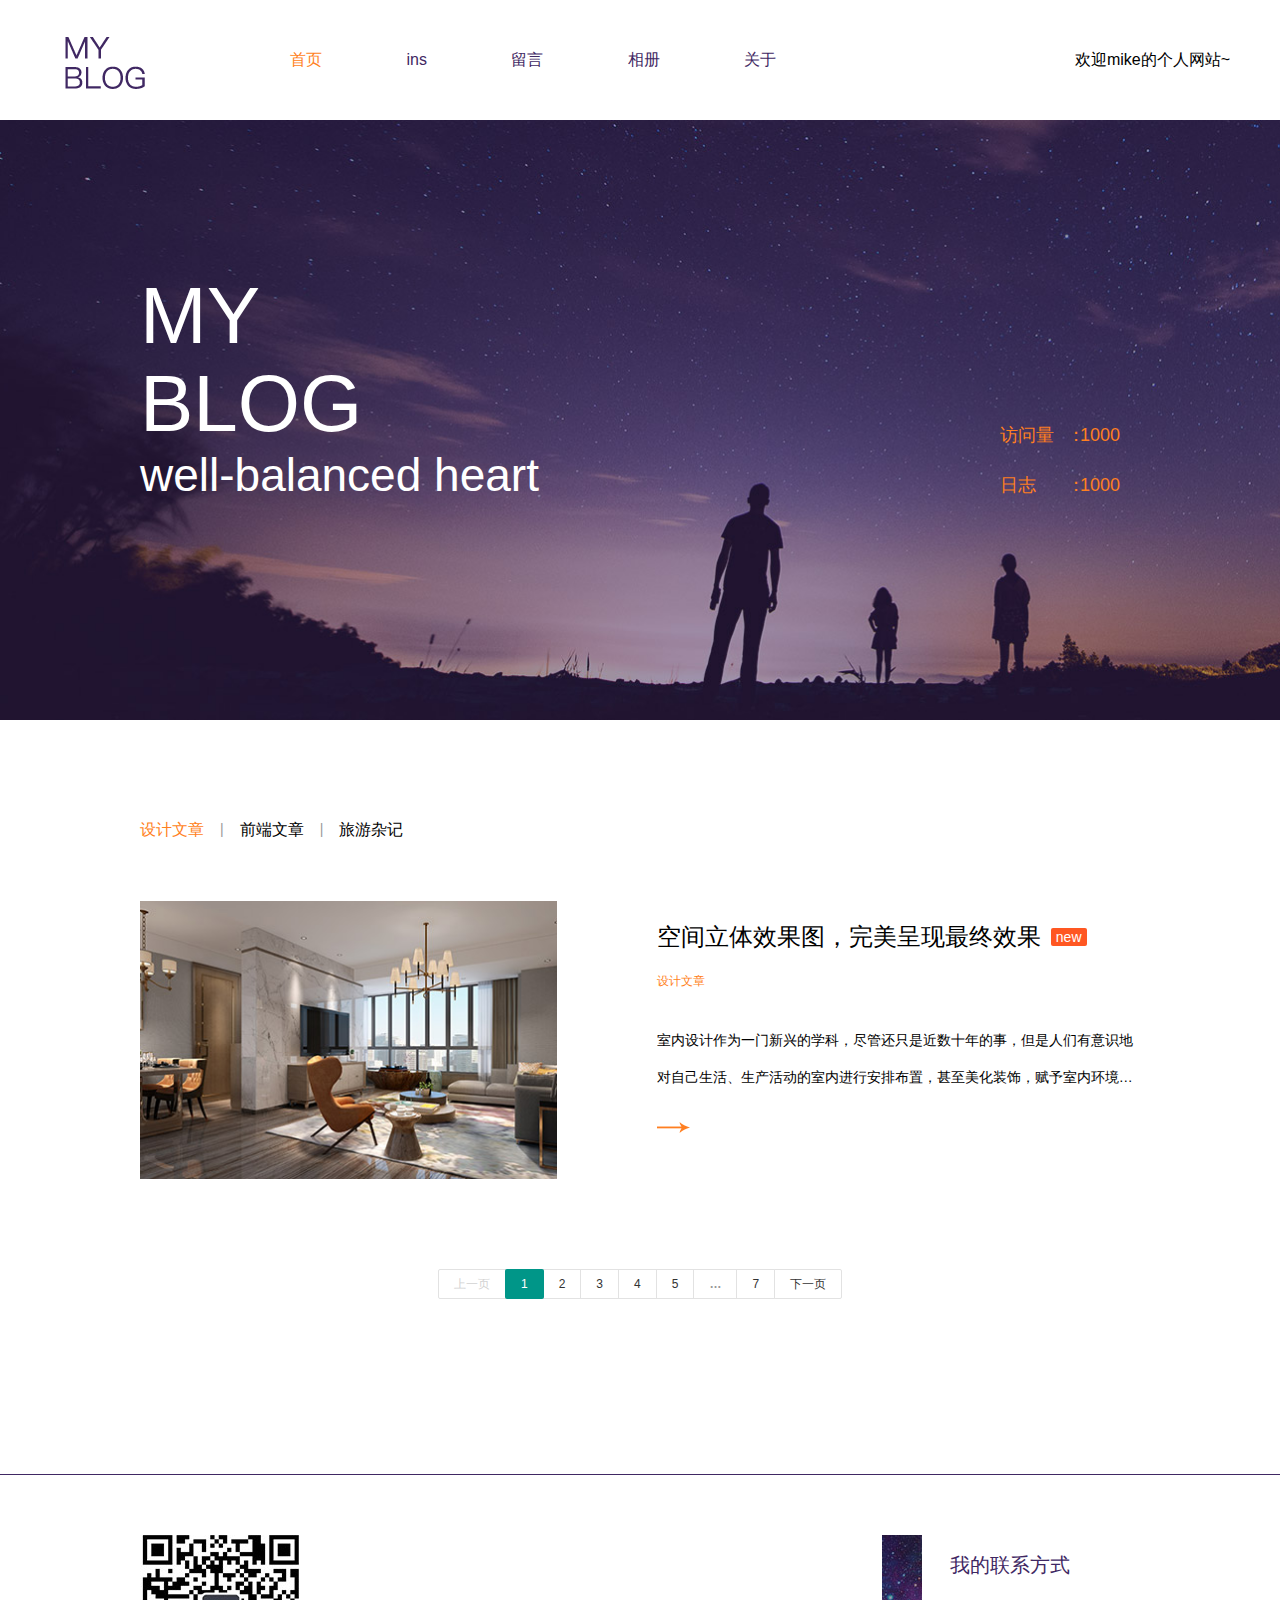
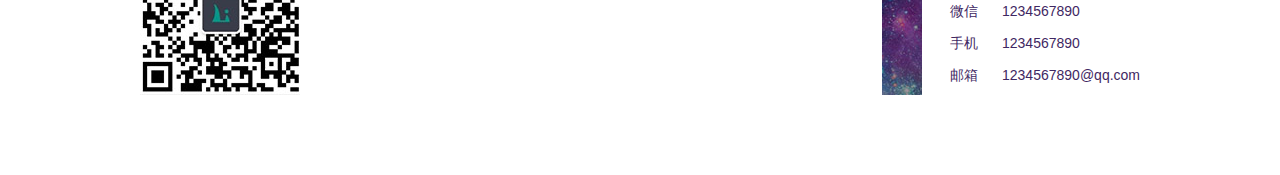
==== src/main/resources/static/html/index.html @ d122bc7d "添加了layui的相关内容" ====
<!DOCTYPE html>
<html lang="en">
<head>
  <meta charset="UTF-8">
  <meta name="viewport" content="width=device-width, initial-scale=1.0, minimum-scale=1.0, maximum-scale=1.0, user-scalable=0">
  <meta http-equiv="Access-Control-Allow-Origin" content="*" />
  <meta name="referrer" content="no-referrer">
  <title>Document</title>
  <link rel="stylesheet" type="text/css" href="../res/layui/css/layui.css">
  <link rel="stylesheet" type="text/css" href="../res/css/main.css">
  <script src="https://cdn.staticfile.org/jquery/1.10.2/jquery.min.js"></script>
<!--加载meta IE兼容文件-->
<!--[if lt IE 9]>
<script src="https://oss.maxcdn.com/libs/html5shiv/3.7.0/html5shiv.js"></script>
<script src="https://oss.maxcdn.com/libs/respond.js/1.3.0/respond.min.js"></script>
<![endif]-->
</head>
<body>
  <div class="header">
    <div class="menu-btn">
      <div class="menu"></div>
    </div>
    <h1 class="logo">
      <a href="index.html">
        <span>mike</span>
        <img src="../res/img/logo.png">
      </a>
    </h1>
    <div class="nav">
      <a href="index.html" class="active">首页</a>
      <a href="whisper.html">ins</a>
      <a href="leacots.html">留言</a>
      <a href="album.html">相册</a>
      <a href="about.html">关于</a>
    </div>
    <ul class="layui-nav header-down-nav">
      <li class="layui-nav-item"><a href="index.html" class="active">首页</a></li>
      <li class="layui-nav-item"><a href="whisper.html">ins</a></li>
      <li class="layui-nav-item"><a href="leacots.html">留言</a></li>
      <li class="layui-nav-item"><a href="album.html">相册</a></li>
      <li class="layui-nav-item"><a href="about.html">关于</a></li>
    </ul>
    <p class="welcome-text">
      欢迎<span class="name">mike</span>的个人网站~
    </p>
  </div>

  <div class="banner">
    <div class="cont w1000">
      <div class="title">
        <h3>MY<br />BLOG</h3>
        <h4>well-balanced heart</h4>
      </div>
      <div class="amount">
        <p><span class="text">访问量</span><span class="access">1000</span></p>
        <p><span class="text">日志</span><span class="daily-record">1000</span></p>
      </div>
    </div>
  </div>

  <div class="content">
    <div class="cont w1000">
      <div class="title">
        <span class="layui-breadcrumb" lay-separator="|">
          <a href="javascript:;" class="active">设计文章</a>
          <a href="javascript:;">前端文章</a>
          <a href="javascript:;">旅游杂记</a>
        </span>
      </div>
      <div class="list-item" id="article-item">

        <div class="item">
          <div class="layui-fluid">
            <div class="layui-row">
              <div class="layui-col-xs12 layui-col-sm4 layui-col-md5">
                <div class="img"><img src="../res/img/sy_img1.jpg" alt=""></div>
              </div>
              <div class="layui-col-xs12 layui-col-sm8 layui-col-md7">
                <div class="item-cont">
                  <h3>空间立体效果图，完美呈现最终效果<button class="layui-btn layui-btn-danger new-icon">new</button></h3>
                  <h5>设计文章</h5>
                  <p>室内设计作为一门新兴的学科，尽管还只是近数十年的事，但是人们有意识地对自己生活、生产活动的室内进行安排布置，甚至美化装饰，赋予室内环境以所祈使的气氛，却早巳从人类文明伊始的时期就已存在</p>
                  <a href="details.html" class="go-icon"></a>
                </div>
            </div>
            </div>
           </div>
        </div>

      </div>

      <div id="demo" style="text-align: center;"></div>
    </div>
  </div>

  <div class="footer-wrap">
    <div class="footer w1000">
      <div class="qrcode">
        <img src="../res/img/erweima.jpg">
      </div>
      <div class="practice-mode">
        <img src="../res/img/down_img.jpg">
        <div class="text">
          <h4 class="title">我的联系方式</h4>
          <p>微信<span class="WeChat">1234567890</span></p>
          <p>手机<span class="iphone">1234567890</span></p>
          <p>邮箱<span class="email">1234567890@qq.com</span></p>
        </div>
      </div>
    </div>
  </div>
  <script type="text/javascript" src="../res/layui/layui.js"></script>
  <script type="text/javascript">
    layui.config({
      base: '../res/js/util/'
    }).use(['element','laypage','jquery','menu'],function(){
      element = layui.element,laypage = layui.laypage,$ = layui.$,menu = layui.menu;
      laypage.render({
        elem: 'demo'
        ,count: 70 //数据总数，从服务端得到
      });
      menu.init();
    })
  </script>
  <script>
    function showZhihu() {
      /*显示知乎热点，通过开放的第三方api*/
      /*date: "20190212",
news: [
{
title: "《飞驰人生》的生猛与纯粹，成了这个贺岁档的异类",
url: "http://news-at.zhihu.com/api/2/news/9707360",
image: "https://pic1.zhimg.com/v2-cbf6dba2ef00bad78cf5672214afbc7c.jpg",
share_url: "http://daily.zhihu.com/story/9707360",
thumbnail: "https://pic1.zhimg.com/v2-d5eb9bcebcc98d451360b9995e38dd20.jpg",
ga_prefix: "021220",
id: 9707360
},*/
      var url = "/articles";
      $.ajax({
        "url": url,
        "type": "get",
        "dataType": "json",
        /*"processData": false,*/
        "success": function(json) {
          console.log("json.date="+json.date);
            var data=json.news;
            $("#article-item").empty();
            var html="";
            for (var i = 0; i < data.length; i++) {
              var element = data[i];
              var title=element.title;
              var imageurl=element.image;
              var short=element.url;
              var share_url=element.share_url;

              var temp='<div class="item"><div class="layui-fluid"> <div class="layui-row"> <div class="layui-col-xs12 layui-col-sm4 layui-col-md5">'
                      +'<div ><img src='+ imageurl +'  height="200" width="200"></div></div>'
                      +'<div class="layui-col-xs12 layui-col-sm8 layui-col-md7">'
                      +'<div class="item-cont">'
                      +'<h3>'+title+'</h3>'
                      +short
              +'<a href='+share_url+' class="go-icon"></a>'
                      +'</div></div> </div> </div> </div>';
                      html=html+temp;
            }

            $("#article-item").append(html);

        },
        "error": function(xhr, textStatus, errorThrown) {
          // xhr：XMLHttpRequest类型的对象
          // - responseText：响应的文本
          // - readyState：状态，值为0~4
          // - status：响应码
          console.log("状态码：" + xhr.readyState);
          console.log("响应码：" + xhr.status);
          console.log("响应文本：" + xhr.responseText);
          console.log("textStatus=" + textStatus);
          console.log("errorThrown=" + errorThrown);
        }
      });
    }
    showZhihu();
  </script>

</body>
</html>
---- src/main/resources/static/res/layui/css/layui.css ----
/** layui-v2.4.5 MIT License By https://www.layui.com */
 .layui-inline,img{display:inline-block;vertical-align:middle}h1,h2,h3,h4,h5,h6{font-weight:400}.layui-edge,.layui-header,.layui-inline,.layui-main{position:relative}.layui-elip,.layui-form-checkbox span,.layui-form-pane .layui-form-label{text-overflow:ellipsis;white-space:nowrap}.layui-btn,.layui-edge,.layui-inline,img{vertical-align:middle}.layui-btn,.layui-disabled,.layui-icon,.layui-unselect{-webkit-user-select:none;-ms-user-select:none;-moz-user-select:none}blockquote,body,button,dd,div,dl,dt,form,h1,h2,h3,h4,h5,h6,input,li,ol,p,pre,td,textarea,th,ul{margin:0;padding:0;-webkit-tap-highlight-color:rgba(0,0,0,0)}a:active,a:hover{outline:0}img{border:none}li{list-style:none}table{border-collapse:collapse;border-spacing:0}h4,h5,h6{font-size:100%}button,input,optgroup,option,select,textarea{font-family:inherit;font-size:inherit;font-style:inherit;font-weight:inherit;outline:0}pre{white-space:pre-wrap;white-space:-moz-pre-wrap;white-space:-pre-wrap;white-space:-o-pre-wrap;word-wrap:break-word}body{line-height:24px;font:14px Helvetica Neue,Helvetica,PingFang SC,Tahoma,Arial,sans-serif}hr{height:1px;margin:10px 0;border:0;clear:both}a{color:#333;text-decoration:none}a:hover{color:#777}a cite{font-style:normal;*cursor:pointer}.layui-border-box,.layui-border-box *{box-sizing:border-box}.layui-box,.layui-box *{box-sizing:content-box}.layui-clear{clear:both;*zoom:1}.layui-clear:after{content:'\20';clear:both;*zoom:1;display:block;height:0}.layui-inline{*display:inline;*zoom:1}.layui-edge{display:inline-block;width:0;height:0;border-width:6px;border-style:dashed;border-color:transparent;overflow:hidden}.layui-edge-top{top:-4px;border-bottom-color:#999;border-bottom-style:solid}.layui-edge-right{border-left-color:#999;border-left-style:solid}.layui-edge-bottom{top:2px;border-top-color:#999;border-top-style:solid}.layui-edge-left{border-right-color:#999;border-right-style:solid}.layui-elip{overflow:hidden}.layui-disabled,.layui-disabled:hover{color:#d2d2d2!important;cursor:not-allowed!important}.layui-circle{border-radius:100%}.layui-show{display:block!important}.layui-hide{display:none!important}@font-face{font-family:layui-icon;src:url(../font/iconfont.eot?v=240);src:url(../font/iconfont.eot?v=240#iefix) format('embedded-opentype'),url(../font/iconfont.svg?v=240#iconfont) format('svg'),url(../font/iconfont.woff?v=240) format('woff'),url(../font/iconfont.ttf?v=240) format('truetype')}.layui-icon{font-family:layui-icon!important;font-size:16px;font-style:normal;-webkit-font-smoothing:antialiased;-moz-osx-font-smoothing:grayscale}.layui-icon-reply-fill:before{content:"\e611"}.layui-icon-set-fill:before{content:"\e614"}.layui-icon-menu-fill:before{content:"\e60f"}.layui-icon-search:before{content:"\e615"}.layui-icon-share:before{content:"\e641"}.layui-icon-set-sm:before{content:"\e620"}.layui-icon-engine:before{content:"\e628"}.layui-icon-close:before{content:"\1006"}.layui-icon-close-fill:before{content:"\1007"}.layui-icon-chart-screen:before{content:"\e629"}.layui-icon-star:before{content:"\e600"}.layui-icon-circle-dot:before{content:"\e617"}.layui-icon-chat:before{content:"\e606"}.layui-icon-release:before{content:"\e609"}.layui-icon-list:before{content:"\e60a"}.layui-icon-chart:before{content:"\e62c"}.layui-icon-ok-circle:before{content:"\1005"}.layui-icon-layim-theme:before{content:"\e61b"}.layui-icon-table:before{content:"\e62d"}.layui-icon-right:before{content:"\e602"}.layui-icon-left:before{content:"\e603"}.layui-icon-cart-simple:before{content:"\e698"}.layui-icon-face-cry:before{content:"\e69c"}.layui-icon-face-smile:before{content:"\e6af"}.layui-icon-survey:before{content:"\e6b2"}.layui-icon-tree:before{content:"\e62e"}.layui-icon-upload-circle:before{content:"\e62f"}.layui-icon-add-circle:before{content:"\e61f"}.layui-icon-download-circle:before{content:"\e601"}.layui-icon-templeate-1:before{content:"\e630"}.layui-icon-util:before{content:"\e631"}.layui-icon-face-surprised:before{content:"\e664"}.layui-icon-edit:before{content:"\e642"}.layui-icon-speaker:before{content:"\e645"}.layui-icon-down:before{content:"\e61a"}.layui-icon-file:before{content:"\e621"}.layui-icon-layouts:before{content:"\e632"}.layui-icon-rate-half:before{content:"\e6c9"}.layui-icon-add-circle-fine:before{content:"\e608"}.layui-icon-prev-circle:before{content:"\e633"}.layui-icon-read:before{content:"\e705"}.layui-icon-404:before{content:"\e61c"}.layui-icon-carousel:before{content:"\e634"}.layui-icon-help:before{content:"\e607"}.layui-icon-code-circle:before{content:"\e635"}.layui-icon-water:before{content:"\e636"}.layui-icon-username:before{content:"\e66f"}.layui-icon-find-fill:before{content:"\e670"}.layui-icon-about:before{content:"\e60b"}.layui-icon-location:before{content:"\e715"}.layui-icon-up:before{content:"\e619"}.layui-icon-pause:before{content:"\e651"}.layui-icon-date:before{content:"\e637"}.layui-icon-layim-uploadfile:before{content:"\e61d"}.layui-icon-delete:before{content:"\e640"}.layui-icon-play:before{content:"\e652"}.layui-icon-top:before{content:"\e604"}.layui-icon-friends:before{content:"\e612"}.layui-icon-refresh-3:before{content:"\e9aa"}.layui-icon-ok:before{content:"\e605"}.layui-icon-layer:before{content:"\e638"}.layui-icon-face-smile-fine:before{content:"\e60c"}.layui-icon-dollar:before{content:"\e659"}.layui-icon-group:before{content:"\e613"}.layui-icon-layim-download:before{content:"\e61e"}.layui-icon-picture-fine:before{content:"\e60d"}.layui-icon-link:before{content:"\e64c"}.layui-icon-diamond:before{content:"\e735"}.layui-icon-log:before{content:"\e60e"}.layui-icon-rate-solid:before{content:"\e67a"}.layui-icon-fonts-del:before{content:"\e64f"}.layui-icon-unlink:before{content:"\e64d"}.layui-icon-fonts-clear:before{content:"\e639"}.layui-icon-triangle-r:before{content:"\e623"}.layui-icon-circle:before{content:"\e63f"}.layui-icon-radio:before{content:"\e643"}.layui-icon-align-center:before{content:"\e647"}.layui-icon-align-right:before{content:"\e648"}.layui-icon-align-left:before{content:"\e649"}.layui-icon-loading-1:before{content:"\e63e"}.layui-icon-return:before{content:"\e65c"}.layui-icon-fonts-strong:before{content:"\e62b"}.layui-icon-upload:before{content:"\e67c"}.layui-icon-dialogue:before{content:"\e63a"}.layui-icon-video:before{content:"\e6ed"}.layui-icon-headset:before{content:"\e6fc"}.layui-icon-cellphone-fine:before{content:"\e63b"}.layui-icon-add-1:before{content:"\e654"}.layui-icon-face-smile-b:before{content:"\e650"}.layui-icon-fonts-html:before{content:"\e64b"}.layui-icon-form:before{content:"\e63c"}.layui-icon-cart:before{content:"\e657"}.layui-icon-camera-fill:before{content:"\e65d"}.layui-icon-tabs:before{content:"\e62a"}.layui-icon-fonts-code:before{content:"\e64e"}.layui-icon-fire:before{content:"\e756"}.layui-icon-set:before{content:"\e716"}.layui-icon-fonts-u:before{content:"\e646"}.layui-icon-triangle-d:before{content:"\e625"}.layui-icon-tips:before{content:"\e702"}.layui-icon-picture:before{content:"\e64a"}.layui-icon-more-vertical:before{content:"\e671"}.layui-icon-flag:before{content:"\e66c"}.layui-icon-loading:before{content:"\e63d"}.layui-icon-fonts-i:before{content:"\e644"}.layui-icon-refresh-1:before{content:"\e666"}.layui-icon-rmb:before{content:"\e65e"}.layui-icon-home:before{content:"\e68e"}.layui-icon-user:before{content:"\e770"}.layui-icon-notice:before{content:"\e667"}.layui-icon-login-weibo:before{content:"\e675"}.layui-icon-voice:before{content:"\e688"}.layui-icon-upload-drag:before{content:"\e681"}.layui-icon-login-qq:before{content:"\e676"}.layui-icon-snowflake:before{content:"\e6b1"}.layui-icon-file-b:before{content:"\e655"}.layui-icon-template:before{content:"\e663"}.layui-icon-auz:before{content:"\e672"}.layui-icon-console:before{content:"\e665"}.layui-icon-app:before{content:"\e653"}.layui-icon-prev:before{content:"\e65a"}.layui-icon-website:before{content:"\e7ae"}.layui-icon-next:before{content:"\e65b"}.layui-icon-component:before{content:"\e857"}.layui-icon-more:before{content:"\e65f"}.layui-icon-login-wechat:before{content:"\e677"}.layui-icon-shrink-right:before{content:"\e668"}.layui-icon-spread-left:before{content:"\e66b"}.layui-icon-camera:before{content:"\e660"}.layui-icon-note:before{content:"\e66e"}.layui-icon-refresh:before{content:"\e669"}.layui-icon-female:before{content:"\e661"}.layui-icon-male:before{content:"\e662"}.layui-icon-password:before{content:"\e673"}.layui-icon-senior:before{content:"\e674"}.layui-icon-theme:before{content:"\e66a"}.layui-icon-tread:before{content:"\e6c5"}.layui-icon-praise:before{content:"\e6c6"}.layui-icon-star-fill:before{content:"\e658"}.layui-icon-rate:before{content:"\e67b"}.layui-icon-template-1:before{content:"\e656"}.layui-icon-vercode:before{content:"\e679"}.layui-icon-cellphone:before{content:"\e678"}.layui-icon-screen-full:before{content:"\e622"}.layui-icon-screen-restore:before{content:"\e758"}.layui-icon-cols:before{content:"\e610"}.layui-icon-export:before{content:"\e67d"}.layui-icon-print:before{content:"\e66d"}.layui-icon-slider:before{content:"\e714"}.layui-main{width:1140px;margin:0 auto}.layui-header{z-index:1000;height:60px}.layui-header a:hover{transition:all .5s;-webkit-transition:all .5s}.layui-side{position:fixed;left:0;top:0;bottom:0;z-index:999;width:200px;overflow-x:hidden}.layui-side-scroll{position:relative;width:220px;height:100%;overflow-x:hidden}.layui-body{position:absolute;left:200px;right:0;top:0;bottom:0;z-index:998;width:auto;overflow:hidden;overflow-y:auto;box-sizing:border-box}.layui-layout-body{overflow:hidden}.layui-layout-admin .layui-header{background-color:#23262E}.layui-layout-admin .layui-side{top:60px;width:200px;overflow-x:hidden}.layui-layout-admin .layui-body{top:60px;bottom:44px}.layui-layout-admin .layui-main{width:auto;margin:0 15px}.layui-layout-admin .layui-footer{position:fixed;left:200px;right:0;bottom:0;height:44px;line-height:44px;padding:0 15px;background-color:#eee}.layui-layout-admin .layui-logo{position:absolute;left:0;top:0;width:200px;height:100%;line-height:60px;text-align:center;color:#009688;font-size:16px}.layui-layout-admin .layui-header .layui-nav{background:0 0}.layui-layout-left{position:absolute!important;left:200px;top:0}.layui-layout-right{position:absolute!important;right:0;top:0}.layui-container{position:relative;margin:0 auto;padding:0 15px;box-sizing:border-box}.layui-fluid{position:relative;margin:0 auto;padding:0 15px}.layui-row:after,.layui-row:before{content:'';display:block;clear:both}.layui-col-lg1,.layui-col-lg10,.layui-col-lg11,.layui-col-lg12,.layui-col-lg2,.layui-col-lg3,.layui-col-lg4,.layui-col-lg5,.layui-col-lg6,.layui-col-lg7,.layui-col-lg8,.layui-col-lg9,.layui-col-md1,.layui-col-md10,.layui-col-md11,.layui-col-md12,.layui-col-md2,.layui-col-md3,.layui-col-md4,.layui-col-md5,.layui-col-md6,.layui-col-md7,.layui-col-md8,.layui-col-md9,.layui-col-sm1,.layui-col-sm10,.layui-col-sm11,.layui-col-sm12,.layui-col-sm2,.layui-col-sm3,.layui-col-sm4,.layui-col-sm5,.layui-col-sm6,.layui-col-sm7,.layui-col-sm8,.layui-col-sm9,.layui-col-xs1,.layui-col-xs10,.layui-col-xs11,.layui-col-xs12,.layui-col-xs2,.layui-col-xs3,.layui-col-xs4,.layui-col-xs5,.layui-col-xs6,.layui-col-xs7,.layui-col-xs8,.layui-col-xs9{position:relative;display:block;box-sizing:border-box}.layui-col-xs1,.layui-col-xs10,.layui-col-xs11,.layui-col-xs12,.layui-col-xs2,.layui-col-xs3,.layui-col-xs4,.layui-col-xs5,.layui-col-xs6,.layui-col-xs7,.layui-col-xs8,.layui-col-xs9{float:left}.layui-col-xs1{width:8.33333333%}.layui-col-xs2{width:16.66666667%}.layui-col-xs3{width:25%}.layui-col-xs4{width:33.33333333%}.layui-col-xs5{width:41.66666667%}.layui-col-xs6{width:50%}.layui-col-xs7{width:58.33333333%}.layui-col-xs8{width:66.66666667%}.layui-col-xs9{width:75%}.layui-col-xs10{width:83.33333333%}.layui-col-xs11{width:91.66666667%}.layui-col-xs12{width:100%}.layui-col-xs-offset1{margin-left:8.33333333%}.layui-col-xs-offset2{margin-left:16.66666667%}.layui-col-xs-offset3{margin-left:25%}.layui-col-xs-offset4{margin-left:33.33333333%}.layui-col-xs-offset5{margin-left:41.66666667%}.layui-col-xs-offset6{margin-left:50%}.layui-col-xs-offset7{margin-left:58.33333333%}.layui-col-xs-offset8{margin-left:66.66666667%}.layui-col-xs-offset9{margin-left:75%}.layui-col-xs-offset10{margin-left:83.33333333%}.layui-col-xs-offset11{margin-left:91.66666667%}.layui-col-xs-offset12{margin-left:100%}@media screen and (max-width:768px){.layui-hide-xs{display:none!important}.layui-show-xs-block{display:block!important}.layui-show-xs-inline{display:inline!important}.layui-show-xs-inline-block{display:inline-block!important}}@media screen and (min-width:768px){.layui-container{width:750px}.layui-hide-sm{display:none!important}.layui-show-sm-block{display:block!important}.layui-show-sm-inline{display:inline!important}.layui-show-sm-inline-block{display:inline-block!important}.layui-col-sm1,.layui-col-sm10,.layui-col-sm11,.layui-col-sm12,.layui-col-sm2,.layui-col-sm3,.layui-col-sm4,.layui-col-sm5,.layui-col-sm6,.layui-col-sm7,.layui-col-sm8,.layui-col-sm9{float:left}.layui-col-sm1{width:8.33333333%}.layui-col-sm2{width:16.66666667%}.layui-col-sm3{width:25%}.layui-col-sm4{width:33.33333333%}.layui-col-sm5{width:41.66666667%}.layui-col-sm6{width:50%}.layui-col-sm7{width:58.33333333%}.layui-col-sm8{width:66.66666667%}.layui-col-sm9{width:75%}.layui-col-sm10{width:83.33333333%}.layui-col-sm11{width:91.66666667%}.layui-col-sm12{width:100%}.layui-col-sm-offset1{margin-left:8.33333333%}.layui-col-sm-offset2{margin-left:16.66666667%}.layui-col-sm-offset3{margin-left:25%}.layui-col-sm-offset4{margin-left:33.33333333%}.layui-col-sm-offset5{margin-left:41.66666667%}.layui-col-sm-offset6{margin-left:50%}.layui-col-sm-offset7{margin-left:58.33333333%}.layui-col-sm-offset8{margin-left:66.66666667%}.layui-col-sm-offset9{margin-left:75%}.layui-col-sm-offset10{margin-left:83.33333333%}.layui-col-sm-offset11{margin-left:91.66666667%}.layui-col-sm-offset12{margin-left:100%}}@media screen and (min-width:992px){.layui-container{width:970px}.layui-hide-md{display:none!important}.layui-show-md-block{display:block!important}.layui-show-md-inline{display:inline!important}.layui-show-md-inline-block{display:inline-block!important}.layui-col-md1,.layui-col-md10,.layui-col-md11,.layui-col-md12,.layui-col-md2,.layui-col-md3,.layui-col-md4,.layui-col-md5,.layui-col-md6,.layui-col-md7,.layui-col-md8,.layui-col-md9{float:left}.layui-col-md1{width:8.33333333%}.layui-col-md2{width:16.66666667%}.layui-col-md3{width:25%}.layui-col-md4{width:33.33333333%}.layui-col-md5{width:41.66666667%}.layui-col-md6{width:50%}.layui-col-md7{width:58.33333333%}.layui-col-md8{width:66.66666667%}.layui-col-md9{width:75%}.layui-col-md10{width:83.33333333%}.layui-col-md11{width:91.66666667%}.layui-col-md12{width:100%}.layui-col-md-offset1{margin-left:8.33333333%}.layui-col-md-offset2{margin-left:16.66666667%}.layui-col-md-offset3{margin-left:25%}.layui-col-md-offset4{margin-left:33.33333333%}.layui-col-md-offset5{margin-left:41.66666667%}.layui-col-md-offset6{margin-left:50%}.layui-col-md-offset7{margin-left:58.33333333%}.layui-col-md-offset8{margin-left:66.66666667%}.layui-col-md-offset9{margin-left:75%}.layui-col-md-offset10{margin-left:83.33333333%}.layui-col-md-offset11{margin-left:91.66666667%}.layui-col-md-offset12{margin-left:100%}}@media screen and (min-width:1200px){.layui-container{width:1170px}.layui-hide-lg{display:none!important}.layui-show-lg-block{display:block!important}.layui-show-lg-inline{display:inline!important}.layui-show-lg-inline-block{display:inline-block!important}.layui-col-lg1,.layui-col-lg10,.layui-col-lg11,.layui-col-lg12,.layui-col-lg2,.layui-col-lg3,.layui-col-lg4,.layui-col-lg5,.layui-col-lg6,.layui-col-lg7,.layui-col-lg8,.layui-col-lg9{float:left}.layui-col-lg1{width:8.33333333%}.layui-col-lg2{width:16.66666667%}.layui-col-lg3{width:25%}.layui-col-lg4{width:33.33333333%}.layui-col-lg5{width:41.66666667%}.layui-col-lg6{width:50%}.layui-col-lg7{width:58.33333333%}.layui-col-lg8{width:66.66666667%}.layui-col-lg9{width:75%}.layui-col-lg10{width:83.33333333%}.layui-col-lg11{width:91.66666667%}.layui-col-lg12{width:100%}.layui-col-lg-offset1{margin-left:8.33333333%}.layui-col-lg-offset2{margin-left:16.66666667%}.layui-col-lg-offset3{margin-left:25%}.layui-col-lg-offset4{margin-left:33.33333333%}.layui-col-lg-offset5{margin-left:41.66666667%}.layui-col-lg-offset6{margin-left:50%}.layui-col-lg-offset7{margin-left:58.33333333%}.layui-col-lg-offset8{margin-left:66.66666667%}.layui-col-lg-offset9{margin-left:75%}.layui-col-lg-offset10{margin-left:83.33333333%}.layui-col-lg-offset11{margin-left:91.66666667%}.layui-col-lg-offset12{margin-left:100%}}.layui-col-space1{margin:-.5px}.layui-col-space1>*{padding:.5px}.layui-col-space3{margin:-1.5px}.layui-col-space3>*{padding:1.5px}.layui-col-space5{margin:-2.5px}.layui-col-space5>*{padding:2.5px}.layui-col-space8{margin:-3.5px}.layui-col-space8>*{padding:3.5px}.layui-col-space10{margin:-5px}.layui-col-space10>*{padding:5px}.layui-col-space12{margin:-6px}.layui-col-space12>*{padding:6px}.layui-col-space15{margin:-7.5px}.layui-col-space15>*{padding:7.5px}.layui-col-space18{margin:-9px}.layui-col-space18>*{padding:9px}.layui-col-space20{margin:-10px}.layui-col-space20>*{padding:10px}.layui-col-space22{margin:-11px}.layui-col-space22>*{padding:11px}.layui-col-space25{margin:-12.5px}.layui-col-space25>*{padding:12.5px}.layui-col-space30{margin:-15px}.layui-col-space30>*{padding:15px}.layui-btn,.layui-input,.layui-select,.layui-textarea,.layui-upload-button{outline:0;-webkit-appearance:none;transition:all .3s;-webkit-transition:all .3s;box-sizing:border-box}.layui-elem-quote{margin-bottom:10px;padding:15px;line-height:22px;border-left:5px solid #009688;border-radius:0 2px 2px 0;background-color:#f2f2f2}.layui-quote-nm{border-style:solid;border-width:1px 1px 1px 5px;background:0 0}.layui-elem-field{margin-bottom:10px;padding:0;border-width:1px;border-style:solid}.layui-elem-field legend{margin-left:20px;padding:0 10px;font-size:20px;font-weight:300}.layui-field-title{margin:10px 0 20px;border-width:1px 0 0}.layui-field-box{padding:10px 15px}.layui-field-title .layui-field-box{padding:10px 0}.layui-progress{position:relative;height:6px;border-radius:20px;background-color:#e2e2e2}.layui-progress-bar{position:absolute;left:0;top:0;width:0;max-width:100%;height:6px;border-radius:20px;text-align:right;background-color:#5FB878;transition:all .3s;-webkit-transition:all .3s}.layui-progress-big,.layui-progress-big .layui-progress-bar{height:18px;line-height:18px}.layui-progress-text{position:relative;top:-20px;line-height:18px;font-size:12px;color:#666}.layui-progress-big .layui-progress-text{position:static;padding:0 10px;color:#fff}.layui-collapse{border-width:1px;border-style:solid;border-radius:2px}.layui-colla-content,.layui-colla-item{border-top-width:1px;border-top-style:solid}.layui-colla-item:first-child{border-top:none}.layui-colla-title{position:relative;height:42px;line-height:42px;padding:0 15px 0 35px;color:#333;background-color:#f2f2f2;cursor:pointer;font-size:14px;overflow:hidden}.layui-colla-content{display:none;padding:10px 15px;line-height:22px;color:#666}.layui-colla-icon{position:absolute;left:15px;top:0;font-size:14px}.layui-card{margin-bottom:15px;border-radius:2px;background-color:#fff;box-shadow:0 1px 2px 0 rgba(0,0,0,.05)}.layui-card:last-child{margin-bottom:0}.layui-card-header{position:relative;height:42px;line-height:42px;padding:0 15px;border-bottom:1px solid #f6f6f6;color:#333;border-radius:2px 2px 0 0;font-size:14px}.layui-bg-black,.layui-bg-blue,.layui-bg-cyan,.layui-bg-green,.layui-bg-orange,.layui-bg-red{color:#fff!important}.layui-card-body{position:relative;padding:10px 15px;line-height:24px}.layui-card-body[pad15]{padding:15px}.layui-card-body[pad20]{padding:20px}.layui-card-body .layui-table{margin:5px 0}.layui-card .layui-tab{margin:0}.layui-panel-window{position:relative;padding:15px;border-radius:0;border-top:5px solid #E6E6E6;background-color:#fff}.layui-auxiliar-moving{position:fixed;left:0;right:0;top:0;bottom:0;width:100%;height:100%;background:0 0;z-index:9999999999}.layui-form-label,.layui-form-mid,.layui-form-select,.layui-input-block,.layui-input-inline,.layui-textarea{position:relative}.layui-bg-red{background-color:#FF5722!important}.layui-bg-orange{background-color:#FFB800!important}.layui-bg-green{background-color:#009688!important}.layui-bg-cyan{background-color:#2F4056!important}.layui-bg-blue{background-color:#1E9FFF!important}.layui-bg-black{background-color:#393D49!important}.layui-bg-gray{background-color:#eee!important;color:#666!important}.layui-badge-rim,.layui-colla-content,.layui-colla-item,.layui-collapse,.layui-elem-field,.layui-form-pane .layui-form-item[pane],.layui-form-pane .layui-form-label,.layui-input,.layui-layedit,.layui-layedit-tool,.layui-quote-nm,.layui-select,.layui-tab-bar,.layui-tab-card,.layui-tab-title,.layui-tab-title .layui-this:after,.layui-textarea{border-color:#e6e6e6}.layui-timeline-item:before,hr{background-color:#e6e6e6}.layui-text{line-height:22px;font-size:14px;color:#666}.layui-text h1,.layui-text h2,.layui-text h3{font-weight:500;color:#333}.layui-text h1{font-size:30px}.layui-text h2{font-size:24px}.layui-text h3{font-size:18px}.layui-text a:not(.layui-btn){color:#01AAED}.layui-text a:not(.layui-btn):hover{text-decoration:underline}.layui-text ul{padding:5px 0 5px 15px}.layui-text ul li{margin-top:5px;list-style-type:disc}.layui-text em,.layui-word-aux{color:#999!important;padding:0 5px!important}.layui-btn{display:inline-block;height:38px;line-height:38px;padding:0 18px;background-color:#009688;color:#fff;white-space:nowrap;text-align:center;font-size:14px;border:none;border-radius:2px;cursor:pointer}.layui-btn:hover{opacity:.8;filter:alpha(opacity=80);color:#fff}.layui-btn:active{opacity:1;filter:alpha(opacity=100)}.layui-btn+.layui-btn{margin-left:10px}.layui-btn-container{font-size:0}.layui-btn-container .layui-btn{margin-right:10px;margin-bottom:10px}.layui-btn-container .layui-btn+.layui-btn{margin-left:0}.layui-table .layui-btn-container .layui-btn{margin-bottom:9px}.layui-btn-radius{border-radius:100px}.layui-btn .layui-icon{margin-right:3px;font-size:18px;vertical-align:bottom;vertical-align:middle\9}.layui-btn-primary{border:1px solid #C9C9C9;background-color:#fff;color:#555}.layui-btn-primary:hover{border-color:#009688;color:#333}.layui-btn-normal{background-color:#1E9FFF}.layui-btn-warm{background-color:#FFB800}.layui-btn-danger{background-color:#FF5722}.layui-btn-disabled,.layui-btn-disabled:active,.layui-btn-disabled:hover{border:1px solid #e6e6e6;background-color:#FBFBFB;color:#C9C9C9;cursor:not-allowed;opacity:1}.layui-btn-lg{height:44px;line-height:44px;padding:0 25px;font-size:16px}.layui-btn-sm{height:30px;line-height:30px;padding:0 10px;font-size:12px}.layui-btn-sm i{font-size:16px!important}.layui-btn-xs{height:22px;line-height:22px;padding:0 5px;font-size:12px}.layui-btn-xs i{font-size:14px!important}.layui-btn-group{display:inline-block;vertical-align:middle;font-size:0}.layui-btn-group .layui-btn{margin-left:0!important;margin-right:0!important;border-left:1px solid rgba(255,255,255,.5);border-radius:0}.layui-btn-group .layui-btn-primary{border-left:none}.layui-btn-group .layui-btn-primary:hover{border-color:#C9C9C9;color:#009688}.layui-btn-group .layui-btn:first-child{border-left:none;border-radius:2px 0 0 2px}.layui-btn-group .layui-btn-primary:first-child{border-left:1px solid #c9c9c9}.layui-btn-group .layui-btn:last-child{border-radius:0 2px 2px 0}.layui-btn-group .layui-btn+.layui-btn{margin-left:0}.layui-btn-group+.layui-btn-group{margin-left:10px}.layui-btn-fluid{width:100%}.layui-input,.layui-select,.layui-textarea{height:38px;line-height:1.3;line-height:38px\9;border-width:1px;border-style:solid;background-color:#fff;border-radius:2px}.layui-input::-webkit-input-placeholder,.layui-select::-webkit-input-placeholder,.layui-textarea::-webkit-input-placeholder{line-height:1.3}.layui-input,.layui-textarea{display:block;width:100%;padding-left:10px}.layui-input:hover,.layui-textarea:hover{border-color:#D2D2D2!important}.layui-input:focus,.layui-textarea:focus{border-color:#C9C9C9!important}.layui-textarea{min-height:100px;height:auto;line-height:20px;padding:6px 10px;resize:vertical}.layui-select{padding:0 10px}.layui-form input[type=checkbox],.layui-form input[type=radio],.layui-form select{display:none}.layui-form [lay-ignore]{display:initial}.layui-form-item{margin-bottom:15px;clear:both;*zoom:1}.layui-form-item:after{content:'\20';clear:both;*zoom:1;display:block;height:0}.layui-form-label{float:left;display:block;padding:9px 15px;width:80px;font-weight:400;line-height:20px;text-align:right}.layui-form-label-col{display:block;float:none;padding:9px 0;line-height:20px;text-align:left}.layui-form-item .layui-inline{margin-bottom:5px;margin-right:10px}.layui-input-block{margin-left:110px;min-height:36px}.layui-input-inline{display:inline-block;vertical-align:middle}.layui-form-item .layui-input-inline{float:left;width:190px;margin-right:10px}.layui-form-text .layui-input-inline{width:auto}.layui-form-mid{float:left;display:block;padding:9px 0!important;line-height:20px;margin-right:10px}.layui-form-danger+.layui-form-select .layui-input,.layui-form-danger:focus{border-color:#FF5722!important}.layui-form-select .layui-input{padding-right:30px;cursor:pointer}.layui-form-select .layui-edge{position:absolute;right:10px;top:50%;margin-top:-3px;cursor:pointer;border-width:6px;border-top-color:#c2c2c2;border-top-style:solid;transition:all .3s;-webkit-transition:all .3s}.layui-form-select dl{display:none;position:absolute;left:0;top:42px;padding:5px 0;z-index:899;min-width:100%;border:1px solid #d2d2d2;max-height:300px;overflow-y:auto;background-color:#fff;border-radius:2px;box-shadow:0 2px 4px rgba(0,0,0,.12);box-sizing:border-box}.layui-form-select dl dd,.layui-form-select dl dt{padding:0 10px;line-height:36px;white-space:nowrap;overflow:hidden;text-overflow:ellipsis}.layui-form-select dl dt{font-size:12px;color:#999}.layui-form-select dl dd{cursor:pointer}.layui-form-select dl dd:hover{background-color:#f2f2f2;-webkit-transition:.5s all;transition:.5s all}.layui-form-select .layui-select-group dd{padding-left:20px}.layui-form-select dl dd.layui-select-tips{padding-left:10px!important;color:#999}.layui-form-select dl dd.layui-this{background-color:#5FB878;color:#fff}.layui-form-checkbox,.layui-form-select dl dd.layui-disabled{background-color:#fff}.layui-form-selected dl{display:block}.layui-form-checkbox,.layui-form-checkbox *,.layui-form-switch{display:inline-block;vertical-align:middle}.layui-form-selected .layui-edge{margin-top:-9px;-webkit-transform:rotate(180deg);transform:rotate(180deg);margin-top:-3px\9}:root .layui-form-selected .layui-edge{margin-top:-9px\0/IE9}.layui-form-selectup dl{top:auto;bottom:42px}.layui-select-none{margin:5px 0;text-align:center;color:#999}.layui-select-disabled .layui-disabled{border-color:#eee!important}.layui-select-disabled .layui-edge{border-top-color:#d2d2d2}.layui-form-checkbox{position:relative;height:30px;line-height:30px;margin-right:10px;padding-right:30px;cursor:pointer;font-size:0;-webkit-transition:.1s linear;transition:.1s linear;box-sizing:border-box}.layui-form-checkbox span{padding:0 10px;height:100%;font-size:14px;border-radius:2px 0 0 2px;background-color:#d2d2d2;color:#fff;overflow:hidden}.layui-form-checkbox:hover span{background-color:#c2c2c2}.layui-form-checkbox i{position:absolute;right:0;top:0;width:30px;height:28px;border:1px solid #d2d2d2;border-left:none;border-radius:0 2px 2px 0;color:#fff;font-size:20px;text-align:center}.layui-form-checkbox:hover i{border-color:#c2c2c2;color:#c2c2c2}.layui-form-checked,.layui-form-checked:hover{border-color:#5FB878}.layui-form-checked span,.layui-form-checked:hover span{background-color:#5FB878}.layui-form-checked i,.layui-form-checked:hover i{color:#5FB878}.layui-form-item .layui-form-checkbox{margin-top:4px}.layui-form-checkbox[lay-skin=primary]{height:auto!important;line-height:normal!important;min-width:18px;min-height:18px;border:none!important;margin-right:0;padding-left:28px;padding-right:0;background:0 0}.layui-form-checkbox[lay-skin=primary] span{padding-left:0;padding-right:15px;line-height:18px;background:0 0;color:#666}.layui-form-checkbox[lay-skin=primary] i{right:auto;left:0;width:16px;height:16px;line-height:16px;border:1px solid #d2d2d2;font-size:12px;border-radius:2px;background-color:#fff;-webkit-transition:.1s linear;transition:.1s linear}.layui-form-checkbox[lay-skin=primary]:hover i{border-color:#5FB878;color:#fff}.layui-form-checked[lay-skin=primary] i{border-color:#5FB878;background-color:#5FB878;color:#fff}.layui-checkbox-disbaled[lay-skin=primary] span{background:0 0!important;color:#c2c2c2}.layui-checkbox-disbaled[lay-skin=primary]:hover i{border-color:#d2d2d2}.layui-form-item .layui-form-checkbox[lay-skin=primary]{margin-top:10px}.layui-form-switch{position:relative;height:22px;line-height:22px;min-width:35px;padding:0 5px;margin-top:8px;border:1px solid #d2d2d2;border-radius:20px;cursor:pointer;background-color:#fff;-webkit-transition:.1s linear;transition:.1s linear}.layui-form-switch i{position:absolute;left:5px;top:3px;width:16px;height:16px;border-radius:20px;background-color:#d2d2d2;-webkit-transition:.1s linear;transition:.1s linear}.layui-form-switch em{position:relative;top:0;width:25px;margin-left:21px;padding:0!important;text-align:center!important;color:#999!important;font-style:normal!important;font-size:12px}.layui-form-onswitch{border-color:#5FB878;background-color:#5FB878}.layui-checkbox-disbaled,.layui-checkbox-disbaled i{border-color:#e2e2e2!important}.layui-form-onswitch i{left:100%;margin-left:-21px;background-color:#fff}.layui-form-onswitch em{margin-left:5px;margin-right:21px;color:#fff!important}.layui-checkbox-disbaled span{background-color:#e2e2e2!important}.layui-checkbox-disbaled:hover i{color:#fff!important}[lay-radio]{display:none}.layui-form-radio,.layui-form-radio *{display:inline-block;vertical-align:middle}.layui-form-radio{line-height:28px;margin:6px 10px 0 0;padding-right:10px;cursor:pointer;font-size:0}.layui-form-radio *{font-size:14px}.layui-form-radio>i{margin-right:8px;font-size:22px;color:#c2c2c2}.layui-form-radio>i:hover,.layui-form-radioed>i{color:#5FB878}.layui-radio-disbaled>i{color:#e2e2e2!important}.layui-form-pane .layui-form-label{width:110px;padding:8px 15px;height:38px;line-height:20px;border-width:1px;border-style:solid;border-radius:2px 0 0 2px;text-align:center;background-color:#FBFBFB;overflow:hidden;box-sizing:border-box}.layui-form-pane .layui-input-inline{margin-left:-1px}.layui-form-pane .layui-input-block{margin-left:110px;left:-1px}.layui-form-pane .layui-input{border-radius:0 2px 2px 0}.layui-form-pane .layui-form-text .layui-form-label{float:none;width:100%;border-radius:2px;box-sizing:border-box;text-align:left}.layui-form-pane .layui-form-text .layui-input-inline{display:block;margin:0;top:-1px;clear:both}.layui-form-pane .layui-form-text .layui-input-block{margin:0;left:0;top:-1px}.layui-form-pane .layui-form-text .layui-textarea{min-height:100px;border-radius:0 0 2px 2px}.layui-form-pane .layui-form-checkbox{margin:4px 0 4px 10px}.layui-form-pane .layui-form-radio,.layui-form-pane .layui-form-switch{margin-top:6px;margin-left:10px}.layui-form-pane .layui-form-item[pane]{position:relative;border-width:1px;border-style:solid}.layui-form-pane .layui-form-item[pane] .layui-form-label{position:absolute;left:0;top:0;height:100%;border-width:0 1px 0 0}.layui-form-pane .layui-form-item[pane] .layui-input-inline{margin-left:110px}@media screen and (max-width:450px){.layui-form-item .layui-form-label{text-overflow:ellipsis;overflow:hidden;white-space:nowrap}.layui-form-item .layui-inline{display:block;margin-right:0;margin-bottom:20px;clear:both}.layui-form-item .layui-inline:after{content:'\20';clear:both;display:block;height:0}.layui-form-item .layui-input-inline{display:block;float:none;left:-3px;width:auto;margin:0 0 10px 112px}.layui-form-item .layui-input-inline+.layui-form-mid{margin-left:110px;top:-5px;padding:0}.layui-form-item .layui-form-checkbox{margin-right:5px;margin-bottom:5px}}.layui-layedit{border-width:1px;border-style:solid;border-radius:2px}.layui-layedit-tool{padding:3px 5px;border-bottom-width:1px;border-bottom-style:solid;font-size:0}.layedit-tool-fixed{position:fixed;top:0;border-top:1px solid #e2e2e2}.layui-layedit-tool .layedit-tool-mid,.layui-layedit-tool .layui-icon{display:inline-block;vertical-align:middle;text-align:center;font-size:14px}.layui-layedit-tool .layui-icon{position:relative;width:32px;height:30px;line-height:30px;margin:3px 5px;color:#777;cursor:pointer;border-radius:2px}.layui-layedit-tool .layui-icon:hover{color:#393D49}.layui-layedit-tool .layui-icon:active{color:#000}.layui-layedit-tool .layedit-tool-active{background-color:#e2e2e2;color:#000}.layui-layedit-tool .layui-disabled,.layui-layedit-tool .layui-disabled:hover{color:#d2d2d2;cursor:not-allowed}.layui-layedit-tool .layedit-tool-mid{width:1px;height:18px;margin:0 10px;background-color:#d2d2d2}.layedit-tool-html{width:50px!important;font-size:30px!important}.layedit-tool-b,.layedit-tool-code,.layedit-tool-help{font-size:16px!important}.layedit-tool-d,.layedit-tool-face,.layedit-tool-image,.layedit-tool-unlink{font-size:18px!important}.layedit-tool-image input{position:absolute;font-size:0;left:0;top:0;width:100%;height:100%;opacity:.01;filter:Alpha(opacity=1);cursor:pointer}.layui-layedit-iframe iframe{display:block;width:100%}#LAY_layedit_code{overflow:hidden}.layui-laypage{display:inline-block;*display:inline;*zoom:1;vertical-align:middle;margin:10px 0;font-size:0}.layui-laypage>a:first-child,.layui-laypage>a:first-child em{border-radius:2px 0 0 2px}.layui-laypage>a:last-child,.layui-laypage>a:last-child em{border-radius:0 2px 2px 0}.layui-laypage>:first-child{margin-left:0!important}.layui-laypage>:last-child{margin-right:0!important}.layui-laypage a,.layui-laypage button,.layui-laypage input,.layui-laypage select,.layui-laypage span{border:1px solid #e2e2e2}.layui-laypage a,.layui-laypage span{display:inline-block;*display:inline;*zoom:1;vertical-align:middle;padding:0 15px;height:28px;line-height:28px;margin:0 -1px 5px 0;background-color:#fff;color:#333;font-size:12px}.layui-flow-more a *,.layui-laypage input,.layui-table-view select[lay-ignore]{display:inline-block}.layui-laypage a:hover{color:#009688}.layui-laypage em{font-style:normal}.layui-laypage .layui-laypage-spr{color:#999;font-weight:700}.layui-laypage a{text-decoration:none}.layui-laypage .layui-laypage-curr{position:relative}.layui-laypage .layui-laypage-curr em{position:relative;color:#fff}.layui-laypage .layui-laypage-curr .layui-laypage-em{position:absolute;left:-1px;top:-1px;padding:1px;width:100%;height:100%;background-color:#009688}.layui-laypage-em{border-radius:2px}.layui-laypage-next em,.layui-laypage-prev em{font-family:Sim sun;font-size:16px}.layui-laypage .layui-laypage-count,.layui-laypage .layui-laypage-limits,.layui-laypage .layui-laypage-refresh,.layui-laypage .layui-laypage-skip{margin-left:10px;margin-right:10px;padding:0;border:none}.layui-laypage .layui-laypage-limits,.layui-laypage .layui-laypage-refresh{vertical-align:top}.layui-laypage .layui-laypage-refresh i{font-size:18px;cursor:pointer}.layui-laypage select{height:22px;padding:3px;border-radius:2px;cursor:pointer}.layui-laypage .layui-laypage-skip{height:30px;line-height:30px;color:#999}.layui-laypage button,.layui-laypage input{height:30px;line-height:30px;border-radius:2px;vertical-align:top;background-color:#fff;box-sizing:border-box}.layui-laypage input{width:40px;margin:0 10px;padding:0 3px;text-align:center}.layui-laypage input:focus,.layui-laypage select:focus{border-color:#009688!important}.layui-laypage button{margin-left:10px;padding:0 10px;cursor:pointer}.layui-table,.layui-table-view{margin:10px 0}.layui-flow-more{margin:10px 0;text-align:center;color:#999;font-size:14px}.layui-flow-more a{height:32px;line-height:32px}.layui-flow-more a *{vertical-align:top}.layui-flow-more a cite{padding:0 20px;border-radius:3px;background-color:#eee;color:#333;font-style:normal}.layui-flow-more a cite:hover{opacity:.8}.layui-flow-more a i{font-size:30px;color:#737383}.layui-table{width:100%;background-color:#fff;color:#666}.layui-table tr{transition:all .3s;-webkit-transition:all .3s}.layui-table th{text-align:left;font-weight:400}.layui-table tbody tr:hover,.layui-table thead tr,.layui-table-click,.layui-table-header,.layui-table-hover,.layui-table-mend,.layui-table-patch,.layui-table-tool,.layui-table-total,.layui-table-total tr,.layui-table[lay-even] tr:nth-child(even){background-color:#f2f2f2}.layui-table td,.layui-table th,.layui-table-col-set,.layui-table-fixed-r,.layui-table-grid-down,.layui-table-header,.layui-table-page,.layui-table-tips-main,.layui-table-tool,.layui-table-total,.layui-table-view,.layui-table[lay-skin=line],.layui-table[lay-skin=row]{border-width:1px;border-style:solid;border-color:#e6e6e6}.layui-table td,.layui-table th{position:relative;padding:9px 15px;min-height:20px;line-height:20px;font-size:14px}.layui-table[lay-skin=line] td,.layui-table[lay-skin=line] th{border-width:0 0 1px}.layui-table[lay-skin=row] td,.layui-table[lay-skin=row] th{border-width:0 1px 0 0}.layui-table[lay-skin=nob] td,.layui-table[lay-skin=nob] th{border:none}.layui-table img{max-width:100px}.layui-table[lay-size=lg] td,.layui-table[lay-size=lg] th{padding:15px 30px}.layui-table-view .layui-table[lay-size=lg] .layui-table-cell{height:40px;line-height:40px}.layui-table[lay-size=sm] td,.layui-table[lay-size=sm] th{font-size:12px;padding:5px 10px}.layui-table-view .layui-table[lay-size=sm] .layui-table-cell{height:20px;line-height:20px}.layui-table[lay-data]{display:none}.layui-table-box{position:relative;overflow:hidden}.layui-table-view .layui-table{position:relative;width:auto;margin:0}.layui-table-view .layui-table[lay-skin=line]{border-width:0 1px 0 0}.layui-table-view .layui-table[lay-skin=row]{border-width:0 0 1px}.layui-table-view .layui-table td,.layui-table-view .layui-table th{padding:5px 0;border-top:none;border-left:none}.layui-table-view .layui-table th.layui-unselect .layui-table-cell span{cursor:pointer}.layui-table-view .layui-table td{cursor:default}.layui-table-view .layui-form-checkbox[lay-skin=primary] i{width:18px;height:18px}.layui-table-view .layui-form-radio{line-height:0;padding:0}.layui-table-view .layui-form-radio>i{margin:0;font-size:20px}.layui-table-init{position:absolute;left:0;top:0;width:100%;height:100%;text-align:center;z-index:110}.layui-table-init .layui-icon{position:absolute;left:50%;top:50%;margin:-15px 0 0 -15px;font-size:30px;color:#c2c2c2}.layui-table-header{border-width:0 0 1px;overflow:hidden}.layui-table-header .layui-table{margin-bottom:-1px}.layui-table-tool .layui-inline[lay-event]{position:relative;width:26px;height:26px;padding:5px;line-height:16px;margin-right:10px;text-align:center;color:#333;border:1px solid #ccc;cursor:pointer;-webkit-transition:.5s all;transition:.5s all}.layui-table-tool .layui-inline[lay-event]:hover{border:1px solid #999}.layui-table-tool-temp{padding-right:120px}.layui-table-tool-self{position:absolute;right:17px;top:10px}.layui-table-tool .layui-table-tool-self .layui-inline[lay-event]{margin:0 0 0 10px}.layui-table-tool-panel{position:absolute;top:29px;left:-1px;padding:5px 0;min-width:150px;min-height:40px;border:1px solid #d2d2d2;text-align:left;overflow-y:auto;background-color:#fff;box-shadow:0 2px 4px rgba(0,0,0,.12)}.layui-table-cell,.layui-table-tool-panel li{overflow:hidden;text-overflow:ellipsis;white-space:nowrap}.layui-table-tool-panel li{padding:0 10px;line-height:30px;-webkit-transition:.5s all;transition:.5s all}.layui-table-tool-panel li .layui-form-checkbox[lay-skin=primary]{width:100%;padding-left:28px}.layui-table-tool-panel li:hover{background-color:#f2f2f2}.layui-table-tool-panel li .layui-form-checkbox[lay-skin=primary] i{position:absolute;left:0;top:0}.layui-table-tool-panel li .layui-form-checkbox[lay-skin=primary] span{padding:0}.layui-table-tool .layui-table-tool-self .layui-table-tool-panel{left:auto;right:-1px}.layui-table-col-set{position:absolute;right:0;top:0;width:20px;height:100%;border-width:0 0 0 1px;background-color:#fff}.layui-table-sort{width:10px;height:20px;margin-left:5px;cursor:pointer!important}.layui-table-sort .layui-edge{position:absolute;left:5px;border-width:5px}.layui-table-sort .layui-table-sort-asc{top:3px;border-top:none;border-bottom-style:solid;border-bottom-color:#b2b2b2}.layui-table-sort .layui-table-sort-asc:hover{border-bottom-color:#666}.layui-table-sort .layui-table-sort-desc{bottom:5px;border-bottom:none;border-top-style:solid;border-top-color:#b2b2b2}.layui-table-sort .layui-table-sort-desc:hover{border-top-color:#666}.layui-table-sort[lay-sort=asc] .layui-table-sort-asc{border-bottom-color:#000}.layui-table-sort[lay-sort=desc] .layui-table-sort-desc{border-top-color:#000}.layui-table-cell{height:28px;line-height:28px;padding:0 15px;position:relative;box-sizing:border-box}.layui-table-cell .layui-form-checkbox[lay-skin=primary]{top:-1px;padding:0}.layui-table-cell .layui-table-link{color:#01AAED}.laytable-cell-checkbox,.laytable-cell-numbers,.laytable-cell-radio,.laytable-cell-space{padding:0;text-align:center}.layui-table-body{position:relative;overflow:auto;margin-right:-1px;margin-bottom:-1px}.layui-table-body .layui-none{line-height:26px;padding:15px;text-align:center;color:#999}.layui-table-fixed{position:absolute;left:0;top:0;z-index:101}.layui-table-fixed .layui-table-body{overflow:hidden}.layui-table-fixed-l{box-shadow:0 -1px 8px rgba(0,0,0,.08)}.layui-table-fixed-r{left:auto;right:-1px;border-width:0 0 0 1px;box-shadow:-1px 0 8px rgba(0,0,0,.08)}.layui-table-fixed-r .layui-table-header{position:relative;overflow:visible}.layui-table-mend{position:absolute;right:-49px;top:0;height:100%;width:50px}.layui-table-tool{position:relative;z-index:890;width:100%;min-height:50px;line-height:30px;padding:10px 15px;border-width:0 0 1px}.layui-table-tool .layui-btn-container{margin-bottom:-10px}.layui-table-page,.layui-table-total{border-width:1px 0 0;margin-bottom:-1px;overflow:hidden}.layui-table-page{position:relative;width:100%;padding:7px 7px 0;height:41px;font-size:12px;white-space:nowrap}.layui-table-page>div{height:26px}.layui-table-page .layui-laypage{margin:0}.layui-table-page .layui-laypage a,.layui-table-page .layui-laypage span{height:26px;line-height:26px;margin-bottom:10px;border:none;background:0 0}.layui-table-page .layui-laypage a,.layui-table-page .layui-laypage span.layui-laypage-curr{padding:0 12px}.layui-table-page .layui-laypage span{margin-left:0;padding:0}.layui-table-page .layui-laypage .layui-laypage-prev{margin-left:-7px!important}.layui-table-page .layui-laypage .layui-laypage-curr .layui-laypage-em{left:0;top:0;padding:0}.layui-table-page .layui-laypage button,.layui-table-page .layui-laypage input{height:26px;line-height:26px}.layui-table-page .layui-laypage input{width:40px}.layui-table-page .layui-laypage button{padding:0 10px}.layui-table-page select{height:18px}.layui-table-patch .layui-table-cell{padding:0;width:30px}.layui-table-edit{position:absolute;left:0;top:0;width:100%;height:100%;padding:0 14px 1px;border-radius:0;box-shadow:1px 1px 20px rgba(0,0,0,.15)}.layui-table-edit:focus{border-color:#5FB878!important}select.layui-table-edit{padding:0 0 0 10px;border-color:#C9C9C9}.layui-table-view .layui-form-checkbox,.layui-table-view .layui-form-radio,.layui-table-view .layui-form-switch{top:0;margin:0;box-sizing:content-box}.layui-table-view .layui-form-checkbox{top:-1px;height:26px;line-height:26px}.layui-table-view .layui-form-checkbox i{height:26px}.layui-table-grid .layui-table-cell{overflow:visible}.layui-table-grid-down{position:absolute;top:0;right:0;width:26px;height:100%;padding:5px 0;border-width:0 0 0 1px;text-align:center;background-color:#fff;color:#999;cursor:pointer}.layui-table-grid-down .layui-icon{position:absolute;top:50%;left:50%;margin:-8px 0 0 -8px}.layui-table-grid-down:hover{background-color:#fbfbfb}body .layui-table-tips .layui-layer-content{background:0 0;padding:0;box-shadow:0 1px 6px rgba(0,0,0,.12)}.layui-table-tips-main{margin:-44px 0 0 -1px;max-height:150px;padding:8px 15px;font-size:14px;overflow-y:scroll;background-color:#fff;color:#666}.layui-table-tips-c{position:absolute;right:-3px;top:-13px;width:20px;height:20px;padding:3px;cursor:pointer;background-color:#666;border-radius:50%;color:#fff}.layui-table-tips-c:hover{background-color:#777}.layui-table-tips-c:before{position:relative;right:-2px}.layui-upload-file{display:none!important;opacity:.01;filter:Alpha(opacity=1)}.layui-upload-drag,.layui-upload-form,.layui-upload-wrap{display:inline-block}.layui-upload-list{margin:10px 0}.layui-upload-choose{padding:0 10px;color:#999}.layui-upload-drag{position:relative;padding:30px;border:1px dashed #e2e2e2;background-color:#fff;text-align:center;cursor:pointer;color:#999}.layui-upload-drag .layui-icon{font-size:50px;color:#009688}.layui-upload-drag[lay-over]{border-color:#009688}.layui-upload-iframe{position:absolute;width:0;height:0;border:0;visibility:hidden}.layui-upload-wrap{position:relative;vertical-align:middle}.layui-upload-wrap .layui-upload-file{display:block!important;position:absolute;left:0;top:0;z-index:10;font-size:100px;width:100%;height:100%;opacity:.01;filter:Alpha(opacity=1);cursor:pointer}.layui-tree{line-height:26px}.layui-tree li{text-overflow:ellipsis;overflow:hidden;white-space:nowrap}.layui-tree li .layui-tree-spread,.layui-tree li a{display:inline-block;vertical-align:top;height:26px;*display:inline;*zoom:1;cursor:pointer}.layui-tree li a{font-size:0}.layui-tree li a i{font-size:16px}.layui-tree li a cite{padding:0 6px;font-size:14px;font-style:normal}.layui-tree li i{padding-left:6px;color:#333;-moz-user-select:none}.layui-tree li .layui-tree-check{font-size:13px}.layui-tree li .layui-tree-check:hover{color:#009E94}.layui-tree li ul{display:none;margin-left:20px}.layui-tree li .layui-tree-enter{line-height:24px;border:1px dotted #000}.layui-tree-drag{display:none;position:absolute;left:-666px;top:-666px;background-color:#f2f2f2;padding:5px 10px;border:1px dotted #000;white-space:nowrap}.layui-tree-drag i{padding-right:5px}.layui-nav{position:relative;padding:0 20px;background-color:#393D49;color:#fff;border-radius:2px;font-size:0;box-sizing:border-box}.layui-nav *{font-size:14px}.layui-nav .layui-nav-item{position:relative;display:inline-block;*display:inline;*zoom:1;vertical-align:middle;line-height:60px}.layui-nav .layui-nav-item a{display:block;padding:0 20px;color:#fff;color:rgba(255,255,255,.7);transition:all .3s;-webkit-transition:all .3s}.layui-nav .layui-this:after,.layui-nav-bar,.layui-nav-tree .layui-nav-itemed:after{position:absolute;left:0;top:0;width:0;height:5px;background-color:#5FB878;transition:all .2s;-webkit-transition:all .2s}.layui-nav-bar{z-index:1000}.layui-nav .layui-nav-item a:hover,.layui-nav .layui-this a{color:#fff}.layui-nav .layui-this:after{content:'';top:auto;bottom:0;width:100%}.layui-nav-img{width:30px;height:30px;margin-right:10px;border-radius:50%}.layui-nav .layui-nav-more{content:'';width:0;height:0;border-style:solid dashed dashed;border-color:#fff transparent transparent;overflow:hidden;cursor:pointer;transition:all .2s;-webkit-transition:all .2s;position:absolute;top:50%;right:3px;margin-top:-3px;border-width:6px;border-top-color:rgba(255,255,255,.7)}.layui-nav .layui-nav-mored,.layui-nav-itemed>a .layui-nav-more{margin-top:-9px;border-style:dashed dashed solid;border-color:transparent transparent #fff}.layui-nav-child{display:none;position:absolute;left:0;top:65px;min-width:100%;line-height:36px;padding:5px 0;box-shadow:0 2px 4px rgba(0,0,0,.12);border:1px solid #d2d2d2;background-color:#fff;z-index:100;border-radius:2px;white-space:nowrap}.layui-nav .layui-nav-child a{color:#333}.layui-nav .layui-nav-child a:hover{background-color:#f2f2f2;color:#000}.layui-nav-child dd{position:relative}.layui-nav .layui-nav-child dd.layui-this a,.layui-nav-child dd.layui-this{background-color:#5FB878;color:#fff}.layui-nav-child dd.layui-this:after{display:none}.layui-nav-tree{width:200px;padding:0}.layui-nav-tree .layui-nav-item{display:block;width:100%;line-height:45px}.layui-nav-tree .layui-nav-item a{position:relative;height:45px;line-height:45px;text-overflow:ellipsis;overflow:hidden;white-space:nowrap}.layui-nav-tree .layui-nav-item a:hover{background-color:#4E5465}.layui-nav-tree .layui-nav-bar{width:5px;height:0;background-color:#009688}.layui-nav-tree .layui-nav-child dd.layui-this,.layui-nav-tree .layui-nav-child dd.layui-this a,.layui-nav-tree .layui-this,.layui-nav-tree .layui-this>a,.layui-nav-tree .layui-this>a:hover{background-color:#009688;color:#fff}.layui-nav-tree .layui-this:after{display:none}.layui-nav-itemed>a,.layui-nav-tree .layui-nav-title a,.layui-nav-tree .layui-nav-title a:hover{color:#fff!important}.layui-nav-tree .layui-nav-child{position:relative;z-index:0;top:0;border:none;box-shadow:none}.layui-nav-tree .layui-nav-child a{height:40px;line-height:40px;color:#fff;color:rgba(255,255,255,.7)}.layui-nav-tree .layui-nav-child,.layui-nav-tree .layui-nav-child a:hover{background:0 0;color:#fff}.layui-nav-tree .layui-nav-more{right:10px}.layui-nav-itemed>.layui-nav-child{display:block;padding:0;background-color:rgba(0,0,0,.3)!important}.layui-nav-itemed>.layui-nav-child>.layui-this>.layui-nav-child{display:block}.layui-nav-side{position:fixed;top:0;bottom:0;left:0;overflow-x:hidden;z-index:999}.layui-bg-blue .layui-nav-bar,.layui-bg-blue .layui-nav-itemed:after,.layui-bg-blue .layui-this:after{background-color:#93D1FF}.layui-bg-blue .layui-nav-child dd.layui-this{background-color:#1E9FFF}.layui-bg-blue .layui-nav-itemed>a,.layui-nav-tree.layui-bg-blue .layui-nav-title a,.layui-nav-tree.layui-bg-blue .layui-nav-title a:hover{background-color:#007DDB!important}.layui-breadcrumb{visibility:hidden;font-size:0}.layui-breadcrumb>*{font-size:14px}.layui-breadcrumb a{color:#999!important}.layui-breadcrumb a:hover{color:#5FB878!important}.layui-breadcrumb a cite{color:#666;font-style:normal}.layui-breadcrumb span[lay-separator]{margin:0 10px;color:#999}.layui-tab{margin:10px 0;text-align:left!important}.layui-tab[overflow]>.layui-tab-title{overflow:hidden}.layui-tab-title{position:relative;left:0;height:40px;white-space:nowrap;font-size:0;border-bottom-width:1px;border-bottom-style:solid;transition:all .2s;-webkit-transition:all .2s}.layui-tab-title li{display:inline-block;*display:inline;*zoom:1;vertical-align:middle;font-size:14px;transition:all .2s;-webkit-transition:all .2s;position:relative;line-height:40px;min-width:65px;padding:0 15px;text-align:center;cursor:pointer}.layui-tab-title li a{display:block}.layui-tab-title .layui-this{color:#000}.layui-tab-title .layui-this:after{position:absolute;left:0;top:0;content:'';width:100%;height:41px;border-width:1px;border-style:solid;border-bottom-color:#fff;border-radius:2px 2px 0 0;box-sizing:border-box;pointer-events:none}.layui-tab-bar{position:absolute;right:0;top:0;z-index:10;width:30px;height:39px;line-height:39px;border-width:1px;border-style:solid;border-radius:2px;text-align:center;background-color:#fff;cursor:pointer}.layui-tab-bar .layui-icon{position:relative;display:inline-block;top:3px;transition:all .3s;-webkit-transition:all .3s}.layui-tab-item{display:none}.layui-tab-more{padding-right:30px;height:auto!important;white-space:normal!important}.layui-tab-more li.layui-this:after{border-bottom-color:#e2e2e2;border-radius:2px}.layui-tab-more .layui-tab-bar .layui-icon{top:-2px;top:3px\9;-webkit-transform:rotate(180deg);transform:rotate(180deg)}:root .layui-tab-more .layui-tab-bar .layui-icon{top:-2px\0/IE9}.layui-tab-content{padding:10px}.layui-tab-title li .layui-tab-close{position:relative;display:inline-block;width:18px;height:18px;line-height:20px;margin-left:8px;top:1px;text-align:center;font-size:14px;color:#c2c2c2;transition:all .2s;-webkit-transition:all .2s}.layui-tab-title li .layui-tab-close:hover{border-radius:2px;background-color:#FF5722;color:#fff}.layui-tab-brief>.layui-tab-title .layui-this{color:#009688}.layui-tab-brief>.layui-tab-more li.layui-this:after,.layui-tab-brief>.layui-tab-title .layui-this:after{border:none;border-radius:0;border-bottom:2px solid #5FB878}.layui-tab-brief[overflow]>.layui-tab-title .layui-this:after{top:-1px}.layui-tab-card{border-width:1px;border-style:solid;border-radius:2px;box-shadow:0 2px 5px 0 rgba(0,0,0,.1)}.layui-tab-card>.layui-tab-title{background-color:#f2f2f2}.layui-tab-card>.layui-tab-title li{margin-right:-1px;margin-left:-1px}.layui-tab-card>.layui-tab-title .layui-this{background-color:#fff}.layui-tab-card>.layui-tab-title .layui-this:after{border-top:none;border-width:1px;border-bottom-color:#fff}.layui-tab-card>.layui-tab-title .layui-tab-bar{height:40px;line-height:40px;border-radius:0;border-top:none;border-right:none}.layui-tab-card>.layui-tab-more .layui-this{background:0 0;color:#5FB878}.layui-tab-card>.layui-tab-more .layui-this:after{border:none}.layui-timeline{padding-left:5px}.layui-timeline-item{position:relative;padding-bottom:20px}.layui-timeline-axis{position:absolute;left:-5px;top:0;z-index:10;width:20px;height:20px;line-height:20px;background-color:#fff;color:#5FB878;border-radius:50%;text-align:center;cursor:pointer}.layui-timeline-axis:hover{color:#FF5722}.layui-timeline-item:before{content:'';position:absolute;left:5px;top:0;z-index:0;width:1px;height:100%}.layui-timeline-item:last-child:before{display:none}.layui-timeline-item:first-child:before{display:block}.layui-timeline-content{padding-left:25px}.layui-timeline-title{position:relative;margin-bottom:10px}.layui-badge,.layui-badge-dot,.layui-badge-rim{position:relative;display:inline-block;padding:0 6px;font-size:12px;text-align:center;background-color:#FF5722;color:#fff;border-radius:2px}.layui-badge{height:18px;line-height:18px}.layui-badge-dot{width:8px;height:8px;padding:0;border-radius:50%}.layui-badge-rim{height:18px;line-height:18px;border-width:1px;border-style:solid;background-color:#fff;color:#666}.layui-btn .layui-badge,.layui-btn .layui-badge-dot{margin-left:5px}.layui-nav .layui-badge,.layui-nav .layui-badge-dot{position:absolute;top:50%;margin:-8px 6px 0}.layui-tab-title .layui-badge,.layui-tab-title .layui-badge-dot{left:5px;top:-2px}.layui-carousel{position:relative;left:0;top:0;background-color:#f8f8f8}.layui-carousel>[carousel-item]{position:relative;width:100%;height:100%;overflow:hidden}.layui-carousel>[carousel-item]:before{position:absolute;content:'\e63d';left:50%;top:50%;width:100px;line-height:20px;margin:-10px 0 0 -50px;text-align:center;color:#c2c2c2;font-family:layui-icon!important;font-size:30px;font-style:normal;-webkit-font-smoothing:antialiased;-moz-osx-font-smoothing:grayscale}.layui-carousel>[carousel-item]>*{display:none;position:absolute;left:0;top:0;width:100%;height:100%;background-color:#f8f8f8;transition-duration:.3s;-webkit-transition-duration:.3s}.layui-carousel-updown>*{-webkit-transition:.3s ease-in-out up;transition:.3s ease-in-out up}.layui-carousel-arrow{display:none\9;opacity:0;position:absolute;left:10px;top:50%;margin-top:-18px;width:36px;height:36px;line-height:36px;text-align:center;font-size:20px;border:0;border-radius:50%;background-color:rgba(0,0,0,.2);color:#fff;-webkit-transition-duration:.3s;transition-duration:.3s;cursor:pointer}.layui-carousel-arrow[lay-type=add]{left:auto!important;right:10px}.layui-carousel:hover .layui-carousel-arrow[lay-type=add],.layui-carousel[lay-arrow=always] .layui-carousel-arrow[lay-type=add]{right:20px}.layui-carousel[lay-arrow=always] .layui-carousel-arrow{opacity:1;left:20px}.layui-carousel[lay-arrow=none] .layui-carousel-arrow{display:none}.layui-carousel-arrow:hover,.layui-carousel-ind ul:hover{background-color:rgba(0,0,0,.35)}.layui-carousel:hover .layui-carousel-arrow{display:block\9;opacity:1;left:20px}.layui-carousel-ind{position:relative;top:-35px;width:100%;line-height:0!important;text-align:center;font-size:0}.layui-carousel[lay-indicator=outside]{margin-bottom:30px}.layui-carousel[lay-indicator=outside] .layui-carousel-ind{top:10px}.layui-carousel[lay-indicator=outside] .layui-carousel-ind ul{background-color:rgba(0,0,0,.5)}.layui-carousel[lay-indicator=none] .layui-carousel-ind{display:none}.layui-carousel-ind ul{display:inline-block;padding:5px;background-color:rgba(0,0,0,.2);border-radius:10px;-webkit-transition-duration:.3s;transition-duration:.3s}.layui-carousel-ind li{display:inline-block;width:10px;height:10px;margin:0 3px;font-size:14px;background-color:#e2e2e2;background-color:rgba(255,255,255,.5);border-radius:50%;cursor:pointer;-webkit-transition-duration:.3s;transition-duration:.3s}.layui-carousel-ind li:hover{background-color:rgba(255,255,255,.7)}.layui-carousel-ind li.layui-this{background-color:#fff}.layui-carousel>[carousel-item]>.layui-carousel-next,.layui-carousel>[carousel-item]>.layui-carousel-prev,.layui-carousel>[carousel-item]>.layui-this{display:block}.layui-carousel>[carousel-item]>.layui-this{left:0}.layui-carousel>[carousel-item]>.layui-carousel-prev{left:-100%}.layui-carousel>[carousel-item]>.layui-carousel-next{left:100%}.layui-carousel>[carousel-item]>.layui-carousel-next.layui-carousel-left,.layui-carousel>[carousel-item]>.layui-carousel-prev.layui-carousel-right{left:0}.layui-carousel>[carousel-item]>.layui-this.layui-carousel-left{left:-100%}.layui-carousel>[carousel-item]>.layui-this.layui-carousel-right{left:100%}.layui-carousel[lay-anim=updown] .layui-carousel-arrow{left:50%!important;top:20px;margin:0 0 0 -18px}.layui-carousel[lay-anim=updown]>[carousel-item]>*,.layui-carousel[lay-anim=fade]>[carousel-item]>*{left:0!important}.layui-carousel[lay-anim=updown] .layui-carousel-arrow[lay-type=add]{top:auto!important;bottom:20px}.layui-carousel[lay-anim=updown] .layui-carousel-ind{position:absolute;top:50%;right:20px;width:auto;height:auto}.layui-carousel[lay-anim=updown] .layui-carousel-ind ul{padding:3px 5px}.layui-carousel[lay-anim=updown] .layui-carousel-ind li{display:block;margin:6px 0}.layui-carousel[lay-anim=updown]>[carousel-item]>.layui-this{top:0}.layui-carousel[lay-anim=updown]>[carousel-item]>.layui-carousel-prev{top:-100%}.layui-carousel[lay-anim=updown]>[carousel-item]>.layui-carousel-next{top:100%}.layui-carousel[lay-anim=updown]>[carousel-item]>.layui-carousel-next.layui-carousel-left,.layui-carousel[lay-anim=updown]>[carousel-item]>.layui-carousel-prev.layui-carousel-right{top:0}.layui-carousel[lay-anim=updown]>[carousel-item]>.layui-this.layui-carousel-left{top:-100%}.layui-carousel[lay-anim=updown]>[carousel-item]>.layui-this.layui-carousel-right{top:100%}.layui-carousel[lay-anim=fade]>[carousel-item]>.layui-carousel-next,.layui-carousel[lay-anim=fade]>[carousel-item]>.layui-carousel-prev{opacity:0}.layui-carousel[lay-anim=fade]>[carousel-item]>.layui-carousel-next.layui-carousel-left,.layui-carousel[lay-anim=fade]>[carousel-item]>.layui-carousel-prev.layui-carousel-right{opacity:1}.layui-carousel[lay-anim=fade]>[carousel-item]>.layui-this.layui-carousel-left,.layui-carousel[lay-anim=fade]>[carousel-item]>.layui-this.layui-carousel-right{opacity:0}.layui-fixbar{position:fixed;right:15px;bottom:15px;z-index:999999}.layui-fixbar li{width:50px;height:50px;line-height:50px;margin-bottom:1px;text-align:center;cursor:pointer;font-size:30px;background-color:#9F9F9F;color:#fff;border-radius:2px;opacity:.95}.layui-fixbar li:hover{opacity:.85}.layui-fixbar li:active{opacity:1}.layui-fixbar .layui-fixbar-top{display:none;font-size:40px}body .layui-util-face{border:none;background:0 0}body .layui-util-face .layui-layer-content{padding:0;background-color:#fff;color:#666;box-shadow:none}.layui-util-face .layui-layer-TipsG{display:none}.layui-util-face ul{position:relative;width:372px;padding:10px;border:1px solid #D9D9D9;background-color:#fff;box-shadow:0 0 20px rgba(0,0,0,.2)}.layui-util-face ul li{cursor:pointer;float:left;border:1px solid #e8e8e8;height:22px;width:26px;overflow:hidden;margin:-1px 0 0 -1px;padding:4px 2px;text-align:center}.layui-util-face ul li:hover{position:relative;z-index:2;border:1px solid #eb7350;background:#fff9ec}.layui-code{position:relative;margin:10px 0;padding:15px;line-height:20px;border:1px solid #ddd;border-left-width:6px;background-color:#F2F2F2;color:#333;font-family:Courier New;font-size:12px}.layui-rate,.layui-rate *{display:inline-block;vertical-align:middle}.layui-rate{padding:10px 5px 10px 0;font-size:0}.layui-rate li i.layui-icon{font-size:20px;color:#FFB800;margin-right:5px;transition:all .3s;-webkit-transition:all .3s}.layui-rate li i:hover{cursor:pointer;transform:scale(1.12);-webkit-transform:scale(1.12)}.layui-rate[readonly] li i:hover{cursor:default;transform:scale(1)}.layui-colorpicker{width:26px;height:26px;border:1px solid #e6e6e6;padding:5px;border-radius:2px;line-height:24px;display:inline-block;cursor:pointer;transition:all .3s;-webkit-transition:all .3s}.layui-colorpicker:hover{border-color:#d2d2d2}.layui-colorpicker.layui-colorpicker-lg{width:34px;height:34px;line-height:32px}.layui-colorpicker.layui-colorpicker-sm{width:24px;height:24px;line-height:22px}.layui-colorpicker.layui-colorpicker-xs{width:22px;height:22px;line-height:20px}.layui-colorpicker-trigger-bgcolor{display:block;background:url([data-uri]);border-radius:2px}.layui-colorpicker-trigger-span{display:block;height:100%;box-sizing:border-box;border:1px solid rgba(0,0,0,.15);border-radius:2px;text-align:center}.layui-colorpicker-trigger-i{display:inline-block;color:#FFF;font-size:12px}.layui-colorpicker-trigger-i.layui-icon-close{color:#999}.layui-colorpicker-main{position:absolute;z-index:66666666;width:280px;padding:7px;background:#FFF;border:1px solid #d2d2d2;border-radius:2px;box-shadow:0 2px 4px rgba(0,0,0,.12)}.layui-colorpicker-main-wrapper{height:180px;position:relative}.layui-colorpicker-basis{width:260px;height:100%;position:relative}.layui-colorpicker-basis-white{width:100%;height:100%;position:absolute;top:0;left:0;background:linear-gradient(90deg,#FFF,hsla(0,0%,100%,0))}.layui-colorpicker-basis-black{width:100%;height:100%;position:absolute;top:0;left:0;background:linear-gradient(0deg,#000,transparent)}.layui-colorpicker-basis-cursor{width:10px;height:10px;border:1px solid #FFF;border-radius:50%;position:absolute;top:-3px;right:-3px;cursor:pointer}.layui-colorpicker-side{position:absolute;top:0;right:0;width:12px;height:100%;background:linear-gradient(red,#FF0,#0F0,#0FF,#00F,#F0F,red)}.layui-colorpicker-side-slider{width:100%;height:5px;box-shadow:0 0 1px #888;box-sizing:border-box;background:#FFF;border-radius:1px;border:1px solid #f0f0f0;cursor:pointer;position:absolute;left:0}.layui-colorpicker-main-alpha{display:none;height:12px;margin-top:7px;background:url([data-uri])}.layui-colorpicker-alpha-bgcolor{height:100%;position:relative}.layui-colorpicker-alpha-slider{width:5px;height:100%;box-shadow:0 0 1px #888;box-sizing:border-box;background:#FFF;border-radius:1px;border:1px solid #f0f0f0;cursor:pointer;position:absolute;top:0}.layui-colorpicker-main-pre{padding-top:7px;font-size:0}.layui-colorpicker-pre{width:20px;height:20px;border-radius:2px;display:inline-block;margin-left:6px;margin-bottom:7px;cursor:pointer}.layui-colorpicker-pre:nth-child(11n+1){margin-left:0}.layui-colorpicker-pre-isalpha{background:url([data-uri])}.layui-colorpicker-pre.layui-this{box-shadow:0 0 3px 2px rgba(0,0,0,.15)}.layui-colorpicker-pre>div{height:100%;border-radius:2px}.layui-colorpicker-main-input{text-align:right;padding-top:7px}.layui-colorpicker-main-input .layui-btn-container .layui-btn{margin:0 0 0 10px}.layui-colorpicker-main-input div.layui-inline{float:left;margin-right:10px;font-size:14px}.layui-colorpicker-main-input input.layui-input{width:150px;height:30px;color:#666}.layui-slider{height:4px;background:#e2e2e2;border-radius:3px;position:relative;cursor:pointer}.layui-slider-bar{border-radius:3px;position:absolute;height:100%}.layui-slider-step{position:absolute;top:0;width:4px;height:4px;border-radius:50%;background:#FFF;-webkit-transform:translateX(-50%);transform:translateX(-50%)}.layui-slider-wrap{width:36px;height:36px;position:absolute;top:-16px;-webkit-transform:translateX(-50%);transform:translateX(-50%);z-index:10;text-align:center}.layui-slider-wrap-btn{width:12px;height:12px;border-radius:50%;background:#FFF;display:inline-block;vertical-align:middle;cursor:pointer;transition:.3s}.layui-slider-wrap:after{content:"";height:100%;display:inline-block;vertical-align:middle}.layui-slider-wrap-btn.layui-slider-hover,.layui-slider-wrap-btn:hover{transform:scale(1.2)}.layui-slider-wrap-btn.layui-disabled:hover{transform:scale(1)!important}.layui-slider-tips{position:absolute;top:-42px;z-index:66666666;white-space:nowrap;display:none;-webkit-transform:translateX(-50%);transform:translateX(-50%);color:#FFF;background:#000;border-radius:3px;height:25px;line-height:25px;padding:0 10px}.layui-slider-tips:after{content:'';position:absolute;bottom:-12px;left:50%;margin-left:-6px;width:0;height:0;border-width:6px;border-style:solid;border-color:#000 transparent transparent}.layui-slider-input{width:70px;height:32px;border:1px solid #e6e6e6;border-radius:3px;font-size:16px;line-height:32px;position:absolute;right:0;top:-15px}.layui-slider-input-btn{display:none;position:absolute;top:0;right:0;width:20px;height:100%;border-left:1px solid #d2d2d2}.layui-slider-input-btn i{cursor:pointer;position:absolute;right:0;bottom:0;width:20px;height:50%;font-size:12px;line-height:16px;text-align:center;color:#999}.layui-slider-input-btn i:first-child{top:0;border-bottom:1px solid #d2d2d2}.layui-slider-input-txt{height:100%;font-size:14px}.layui-slider-input-txt input{height:100%;border:none}.layui-slider-input-btn i:hover{color:#009688}.layui-slider-vertical{width:4px;margin-left:34px}.layui-slider-vertical .layui-slider-bar{width:4px}.layui-slider-vertical .layui-slider-step{top:auto;left:0;-webkit-transform:translateY(50%);transform:translateY(50%)}.layui-slider-vertical .layui-slider-wrap{top:auto;left:-16px;-webkit-transform:translateY(50%);transform:translateY(50%)}.layui-slider-vertical .layui-slider-tips{top:auto;left:2px}@media \0screen{.layui-slider-wrap-btn{margin-left:-20px}.layui-slider-vertical .layui-slider-wrap-btn{margin-left:0;margin-bottom:-20px}.layui-slider-vertical .layui-slider-tips{margin-left:-8px}.layui-slider>span{margin-left:8px}}.layui-anim{-webkit-animation-duration:.3s;animation-duration:.3s;-webkit-animation-fill-mode:both;animation-fill-mode:both}.layui-anim.layui-icon{display:inline-block}.layui-anim-loop{-webkit-animation-iteration-count:infinite;animation-iteration-count:infinite}.layui-trans,.layui-trans a{transition:all .3s;-webkit-transition:all .3s}@-webkit-keyframes layui-rotate{from{-webkit-transform:rotate(0)}to{-webkit-transform:rotate(360deg)}}@keyframes layui-rotate{from{transform:rotate(0)}to{transform:rotate(360deg)}}.layui-anim-rotate{-webkit-animation-name:layui-rotate;animation-name:layui-rotate;-webkit-animation-duration:1s;animation-duration:1s;-webkit-animation-timing-function:linear;animation-timing-function:linear}@-webkit-keyframes layui-up{from{-webkit-transform:translate3d(0,100%,0);opacity:.3}to{-webkit-transform:translate3d(0,0,0);opacity:1}}@keyframes layui-up{from{transform:translate3d(0,100%,0);opacity:.3}to{transform:translate3d(0,0,0);opacity:1}}.layui-anim-up{-webkit-animation-name:layui-up;animation-name:layui-up}@-webkit-keyframes layui-upbit{from{-webkit-transform:translate3d(0,30px,0);opacity:.3}to{-webkit-transform:translate3d(0,0,0);opacity:1}}@keyframes layui-upbit{from{transform:translate3d(0,30px,0);opacity:.3}to{transform:translate3d(0,0,0);opacity:1}}.layui-anim-upbit{-webkit-animation-name:layui-upbit;animation-name:layui-upbit}@-webkit-keyframes layui-scale{0%{opacity:.3;-webkit-transform:scale(.5)}100%{opacity:1;-webkit-transform:scale(1)}}@keyframes layui-scale{0%{opacity:.3;-ms-transform:scale(.5);transform:scale(.5)}100%{opacity:1;-ms-transform:scale(1);transform:scale(1)}}.layui-anim-scale{-webkit-animation-name:layui-scale;animation-name:layui-scale}@-webkit-keyframes layui-scale-spring{0%{opacity:.5;-webkit-transform:scale(.5)}80%{opacity:.8;-webkit-transform:scale(1.1)}100%{opacity:1;-webkit-transform:scale(1)}}@keyframes layui-scale-spring{0%{opacity:.5;transform:scale(.5)}80%{opacity:.8;transform:scale(1.1)}100%{opacity:1;transform:scale(1)}}.layui-anim-scaleSpring{-webkit-animation-name:layui-scale-spring;animation-name:layui-scale-spring}@-webkit-keyframes layui-fadein{0%{opacity:0}100%{opacity:1}}@keyframes layui-fadein{0%{opacity:0}100%{opacity:1}}.layui-anim-fadein{-webkit-animation-name:layui-fadein;animation-name:layui-fadein}@-webkit-keyframes layui-fadeout{0%{opacity:1}100%{opacity:0}}@keyframes layui-fadeout{0%{opacity:1}100%{opacity:0}}.layui-anim-fadeout{-webkit-animation-name:layui-fadeout;animation-name:layui-fadeout}
---- src/main/resources/static/res/css/main.css ----
/**
 
 @Name: layuiSimpleBlog - 极简博客模板
 @Author: xuzhiwen
 @Copyright: layui.com
 
 */


/*end-menu-btn*/



body{font: 14px 宋体 Helvetica Neue,Helvetica,PingFang SC,Tahoma,Arial,sans-serif; overflow-x: hidden;}
.w1000{max-width: 1000px!important; margin:0 auto;}
.header{height: 120px; line-height: 120px; position: relative; font-size: 16px;}
.header .logo,.header .welcome-text,.header .nav{position: absolute; top: 0;}
.header .logo{left: 65px;}
.header .logo span{display: none;}
.header .nav{left: 250px;}
.header .nav a{color: #3f2863; margin:0 40px;}
.header .nav a.active{color: #ff7f21;}
.header .welcome-text{right: 50px;}
.header .header-down-nav{display: none;}


.banner{height: 600px; width: 100%; background: url(../img/banner.jpg) no-repeat; background-size:cover;}
.banner .cont{position: relative;}
.banner .title{color: #fff; position: absolute; top: 152px; left: 0;}
.banner .title h3{font-size: 80px; line-height: 88px;}
.banner .title h4{font-size: 46px;}
.banner .amount{font-size: 18px; line-height: 50px; color: #ff7f21; position: absolute; right: 20px; top: 290px;}
.banner .text{position: relative; width: 80px; display: inline-block;}
.banner .text::before { position: absolute; right: -5px; content: '\FF1A';}


.content{padding:100px 0 160px 0;}
.content .cont .title{margin-bottom: 60px;}
.content .cont .title a{font-size: 16px; color: #000!important;}
.content .cont .title .layui-breadcrumb span{position: relative; top: -1px; margin:0 16px;}
.content .cont .title a.active,.content .cont .title a:hover{color: #ff7f21!important;}
.content .cont .list-item .layui-fluid{padding:0;}
.content .cont .list-item .item{margin-bottom: 80px; overflow: hidden;}
.content .cont .list-item .item .img img{width: 100%;}
.content .cont .list-item .item .item-cont{padding-left: 100px;}
.content .cont .list-item .item .item-cont .go-icon{width: 33px; height: 11px; background: url(../img/jiantou.png) center center no-repeat; display: block; padding:10px 0; margin-top: 16px;}
.content .cont .list-item .item .item-cont h3{font-size: 24px; margin:20px 0;}
.content .cont .list-item .item .item-cont h3 .new-icon{width: 36px; height: 18px; line-height: 18px; text-align: center; padding:0; margin: -3px 0 0 10px;}
.content .cont .list-item .item .item-cont h5{font-size: 12px; color: #ff7f21; margin-bottom: 32px;}
.content .cont .list-item .item .item-cont p{line-height: 37px;
   display: -webkit-box;
  -webkit-box-orient: vertical;
  -webkit-line-clamp: 2;
  overflow: hidden;
  /* autoprefixer: off */
  -webkit-box-orient: vertical;
  /* autoprefixer: on */
}
.content .review-version{padding:20px; border-top: 1px dashed #dddddd;}
.content .review-version img{float: left;}
.content .review-version .form{margin-bottom: 16px;}
.content .review-version .form .layui-form-item{clear: none;}
.content .review-version .form .layui-input-block{margin-left: 70px;}
.content .review-version .form .layui-input-block .layui-btn{width: 100px; height: 40px; line-height: 40px; background: #ff7f21;}
.content .review-version .list-cont .cont{padding:40px 0 30px 0; border-bottom: 1px solid #e5e5e5;}
.content .review-version .list-cont .cont:last-child{border-bottom: 0;}
.content .review-version .list-cont .cont .text{padding-left: 70px; line-height: 22px; color: #333; } 
.content .review-version .list-cont .cont .text .tit{margin-bottom: 18px;}
.content .review-version .list-cont .cont .text .data{float: right;} 


.footer-wrap{border-top: 1px solid #402863;}
.footer{padding:60px 0 80px 0; position: relative; overflow: hidden;}
.footer .qrcode{float: left;}
.footer .practice-mode{position: absolute; right: 0; overflow: hidden;}
.footer .practice-mode img{float: left;  padding-right: 28px;}
.footer .practice-mode .text{color: #3f2863; float: left;}
.footer .practice-mode .text h4{font-size: 20px; line-height: 60px;}
.footer .practice-mode .text p{line-height: 32px;}
.footer .practice-mode .text p span{padding-left: 24px;}






/*whisper*/
.whisper-content{padding:40px 0 100px 0;}
.whisper-content .item-box{background: #f9f9f9; margin-bottom: 20px;}
.whisper-content .cont{max-width: 800px; margin:0 auto;}
.whisper-content .cont .item-box .item{padding:50px 46px 20px 54px;}
.whisper-content .cont .whisper-list .whisper-title{height: 20px; line-height: 20px; margin-bottom: 20px;}
.whisper-content .cont .whisper-list .whisper-title i{position: relative; top: 1px; margin-right: 5px;}
.whisper-content .cont .whisper-list .whisper-title span{color: #ff7f21;}
.whisper-content .cont .whisper-list .whisper-title span.hour{margin-right: 20px;}
.whisper-content .whisper-list .text-cont{line-height: 24px; margin-bottom: 28px;}
.whisper-content .whisper-list .op-list{margin-top: 30px; overflow: hidden;}
.whisper-content .whisper-list .op-list .like{ -webkit-user-select: none;
-moz-user-focus: none;
-moz-user-select: none;}
.whisper-content .whisper-list .op-list .like.active{color: #ff7f21;}
.whisper-content .whisper-list .op-list p{float: left; cursor: pointer; color: #999999;}
.whisper-content .whisper-list .op-list p.off{float: right; -webkit-user-select: none;
-moz-user-focus: none;
-moz-user-select: none;}
.whisper-content .whisper-list .op-list p.off span{margin-right: 5px;}
.whisper-content .whisper-list .op-list p.like{margin-right: 50px;}
.whisper-content .whisper-list .img-box{overflow: hidden;}
.whisper-content .whisper-list .img-box img{float: left; margin: 0px 18px 18px 0;}
.whisper-content .whisper-list .img-box img:last-child{margin-right: 0;}
/*end-whisper*/






/*leacots*/
.leacots-content .review-version{padding:0; border-top: 0;}
.leacots-content .review-version .form .layui-form-item{clear: both;}
.leacots-content .item-box{background: transparent;}
.leacots-content .review-version .form{margin: 70px 0;}
.leacots-content .review-version .form textarea{border-color: #402760;}
.leacots-content .review-version .form .layui-input-block{margin-left: 0;}
.leacots-content .review-version .banner-img{float: none;  width: 100%;}
.leacots-content .review-version .volume{color: #3f2469;}
.leacots-content .review-version .volume span{padding-left: 30px; color: #f37d25;}
.leacots-content .review-version .list-cont .cont{max-width: 100%;}
/*end-leacots*/



/*details*/
.details-content .article-cont img{float: none; width: 100%;}
.details-content .article-cont .title{text-align: center; margin-bottom: 0;}
.details-content .article-cont .title h3{font-size: 24px; margin-bottom: 36px;}
.details-content .article-cont .title p{padding:0;}
.details-content .article-cont .title p.cont-info{text-indent: 0;}
.details-content .article-cont .title p .data{margin-right: 26px;}
.details-content .article-cont .title p .types{color: #ff7f21;}
.details-content .article-cont p{line-height: 24px; padding:30px 0 30px 5px; color: #333; text-indent: 40px;}
.details-content .article-cont .btn-box{text-align: center; margin-top: 50px;}
/*end-details*/


/*album*/
.album-content .img-info{margin-top: 66px; overflow: hidden; font-size: 16px; margin-bottom: 126px;}
.album-content .img-info img{float: left; padding-right: 60px;}
.album-content .img-info .title{line-height: 30px; margin-top: 124px; padding-left: 20px;}
.album-content .img-info .title .data{color: #ff7f21;}
.album-content .img-info .title .data span{padding-left: 35px;}
.album-content .img-list{overflow: hidden; padding-bottom: 50px;}
.album-content .img-list .item{float: left; width: 100%;}
.album-content .img-list .layui-laypage{margin: 50px 0;}
.album-content .img-list .space>*{padding: 55px;}
.album-content .img-list .layui-col-space80{padding: 40px;}
.album-content .img-list .item img{width: 100%;}
.album-content .img-list .cont-text{padding-left: 10px;}
.album-content .img-list .cont-text .data{line-height: 55px; color: #ff7f21;}
.album-content .img-list .cont-text .briefly{line-height: 24px; margin-top: 16px;}
/*end-album*/


/*about*/
.about-content{background: #faf8fb;}
.about-content .item{padding-bottom: 100px;}
.about-content .item h3{font-size: 24px; color: #3f2863; line-height: 100px;}
.about-content .item.info .cont{overflow: hidden;}
.about-content .item.info img{float: left; height: 220px; margin-right:86px; }
.about-content .item.info p{line-height: 50px; margin-top: 15px;}
.about-content .item.info p{font-size: 16px;}
.about-content .item.tool .cont-box{text-align: center;}
.about-content .item.tool .cont-box img{ }
.about-content .item.tool .cont-box p{line-height: 56px;}
.about-content .item.contact .cont{overflow: hidden;}
.about-content .item.contact .cont img{width: 110px; height: 110px; float: left; margin:0 100px;}
.about-content .item.contact .cont .text{line-height: 36px;}
/*end-about*/

@media screen and (max-width: 1200px){
  .header .logo{left: 20px;}
  .header .nav{left: 150px;}
  .header .nav a{margin: 0 20px;}
  .content .cont .title{padding-left:10px;}
  .content .cont .list-item .item .img{padding:0 10px;}
  .content .cont .list-item .item .item-cont{padding:0 20px;}
  .content .cont .list-item .item .item-cont h3{margin:15px 0; font-size: 22px;}
  .content .cont .list-item .item .item-cont h5{margin-bottom: 10px;}
  .content .cont .list-item .item .item-cont p{line-height: 30px;}
  .content .cont .list-item .item .item-cont .go-icon{margin-top: 5px;}
  .content .cont .list-item .item{margin-bottom: 50px;}
  .content{padding:60px 0 60px 0;}
  .whisper-content{padding:0 0 60px 0;}
  .details-content .article-cont .title{padding:0;}
  .details-content .article-cont .title h3{font-size: 22px;}
}
@media screen and (max-width: 1000px){
  .leacots-content{padding:0 20px 40px 20px;}
  .album-content .img-info img{width: 100%; padding-right: 0; margin-bottom: 20px;}
  .album-content .img-info{margin-top: 0px; margin-bottom: 50px;}
  .album-content .img-list .space>*{padding:30px;}
}
@media screen and (max-width: 768px){
  .header .nav,.header .welcome-text{display: none;}
  .banner .amount{line-height: 40px; }
  .banner .title{top: 245px;}
  .banner .title h3{font-size: 40px; line-height: 44px;}
  .banner .title h4{font-size: 24px;}
  .footer{padding-left: 0;}
  .footer .qrcode{float: none; margin-bottom: 40px; margin-left: 10px;}
  .footer .practice-mode{position: relative; margin-left: 10px;}
  .banner .title{top: 290px; left: 20px;}
  .banner .amount{left: 20px; top: 210px; line-height: 30px;}
  .whisper-content .cont .item{padding:30px;}
  .whisper-content .cont .item-box .item{padding:30px;}
  .content .review-version .list-cont .cont .text{padding-left:0; line-height: 22px; color: #333; } 
  .content .review-version .list-cont .cont .text .tit{line-height: 50px; margin-bottom: 0;}
  .content .review-version .list-cont .cont .text .tit .name{margin-left: 20px;}
  .content .review-version .list-cont .cont .text .ct{margin-top: 20px;}
  .leacots-content .review-version .form{margin:40px 0;}
  .album-content .img-list .space>*{padding:10px;}
  .album-content .img-list .layui-laypage{margin: 50px 0 0 0;}
  .album-content .img-list #demo{text-align: center;}
  .about-content .item.info img{margin-right: 0; float: none; height: auto; width: 100%;}
  .about-content .item.info p{padding-left:20px;}
  .about-content .item{padding-bottom: 40px;}
  .about-content .item h3{padding-left: 20px;}
  .about-content .item.contact .cont img{margin:0 30px 0 20px;}
  /*menu-btn*/
  .menu { width: 50px; height: 40px; position: relative; cursor: pointer;}
  .menu:before, .menu:after { content: ""; display: block; width: 50px; height: 6px; background: #ff7f21; border-radius: 8px; position: absolute; left: 0; -webkit-transition: all 0.15s ease-in-out; transition: all 0.15s ease-in-out; }
  .menu:before { top: 0px; box-shadow: 0 34px #ff7f21;}
  .menu:after { bottom: 17px; }
  .menu.on:before { top: 17px; box-shadow: none; -webkit-transform: rotate(225deg); transform: rotate(225deg); }
  .menu.on:after { bottom: 17px; -webkit-transform: rotate(135deg); transform: rotate(135deg); }
  .menu-btn{position: absolute; top: 40px; right: 20px;}
  .header .header-down-nav { width: 100%; position: absolute; top: 120px; z-index: 2; left: 0; padding: 0; border-radius: 0;}
  .header .header-down-nav {background: #ff7f21;}
  .header .header-down-nav .layui-nav-item a{padding:0 40px;}
  .header .header-down-nav li {display: block;}
  .header .header-down-nav li a{font-size: 16px;}
@media screen and (max-width: 320px){
  .whisper-content .cont .item img{width: 100%;}
}
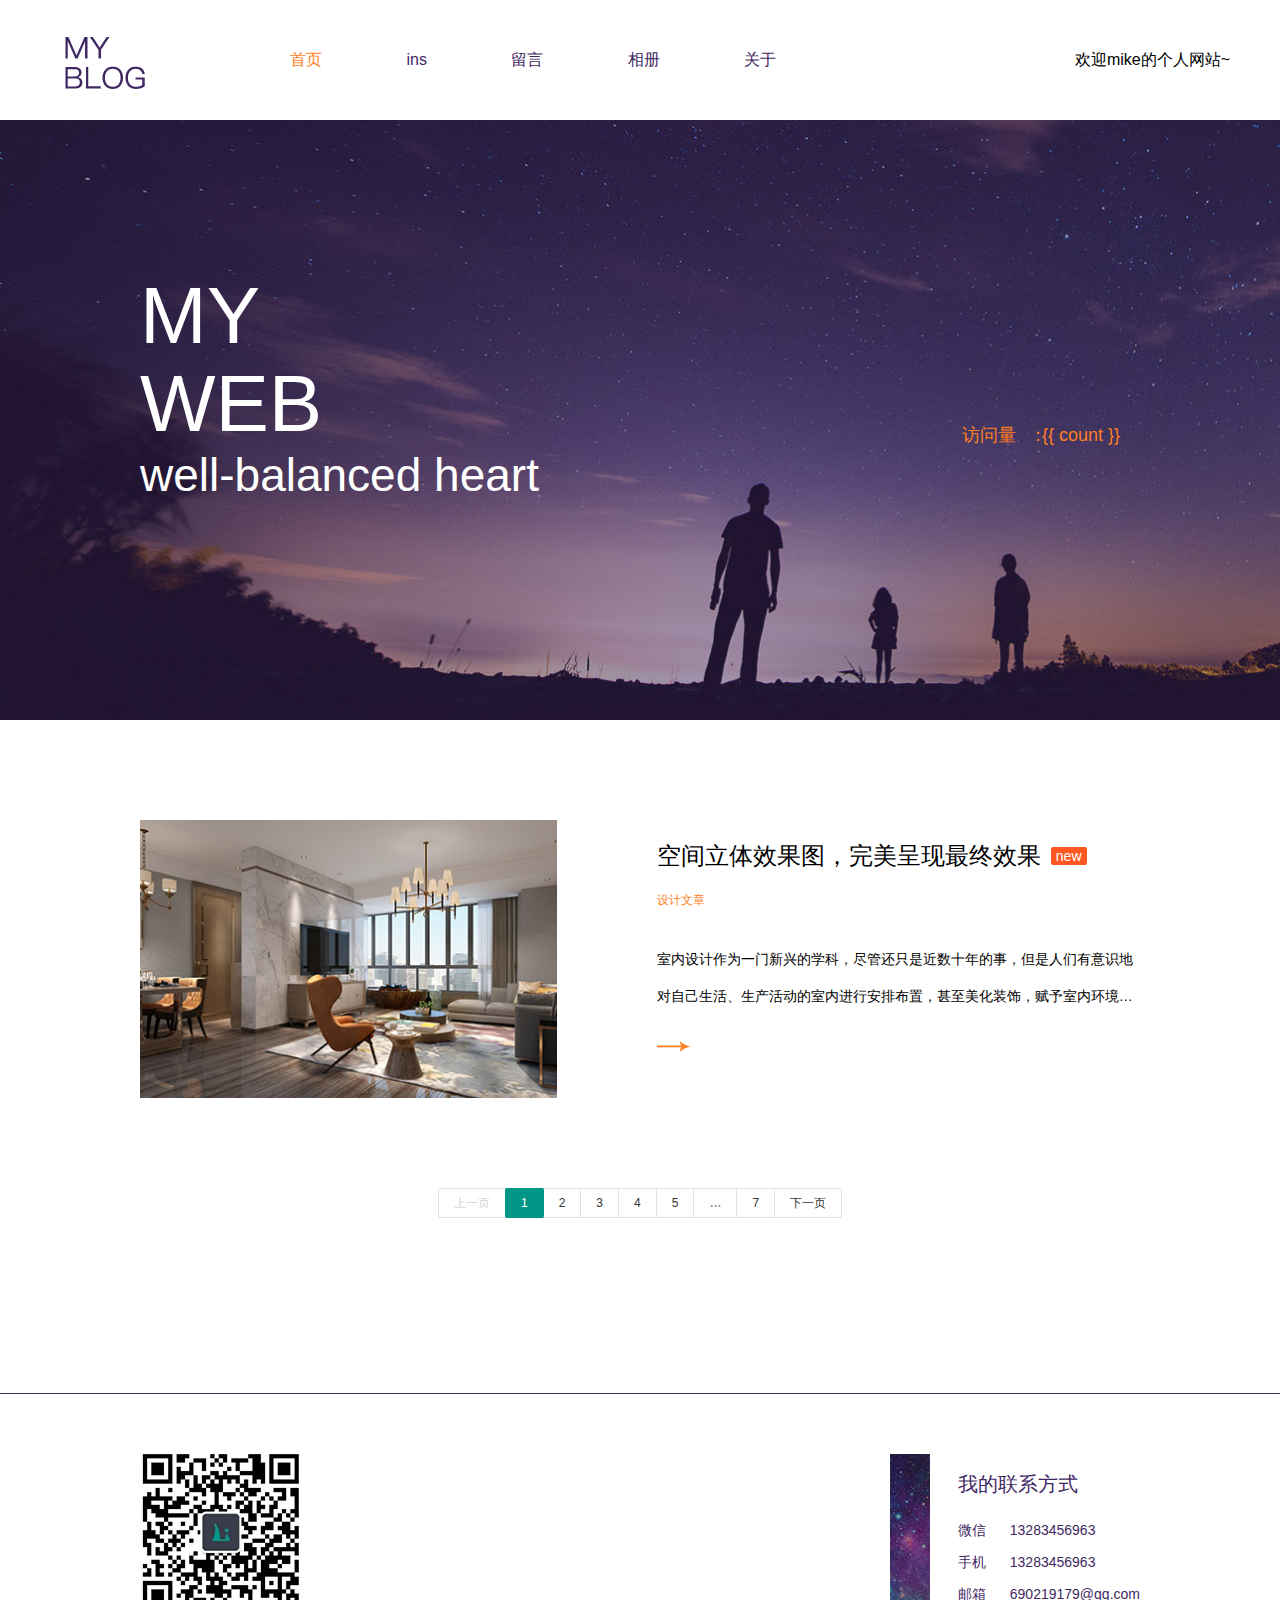
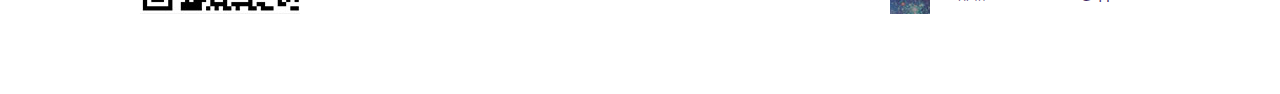
==== commit 84dd27c4: "修改页面" ====
--- a/src/main/resources/static/html/index.html
+++ b/src/main/resources/static/html/index.html
@@ -9,10 +9,12 @@
   <link rel="stylesheet" type="text/css" href="../res/layui/css/layui.css">
   <link rel="stylesheet" type="text/css" href="../res/css/main.css">
   <script src="https://cdn.staticfile.org/jquery/1.10.2/jquery.min.js"></script>
+  <script src="https://cdn.staticfile.org/vue/2.2.2/vue.min.js"></script>
 <!--加载meta IE兼容文件-->
 <!--[if lt IE 9]>
 <script src="https://oss.maxcdn.com/libs/html5shiv/3.7.0/html5shiv.js"></script>
 <script src="https://oss.maxcdn.com/libs/respond.js/1.3.0/respond.min.js"></script>
+
 <![endif]-->
 </head>
 <body>
@@ -22,23 +24,23 @@
     </div>
     <h1 class="logo">
       <a href="index.html">
-        <span>mike</span>
+        <span>MYWEB</span>
         <img src="../res/img/logo.png">
       </a>
     </h1>
     <div class="nav">
-      <a href="index.html" class="active">首页</a>
-      <a href="whisper.html">ins</a>
-      <a href="leacots.html">留言</a>
-      <a href="album.html">相册</a>
-      <a href="about.html">关于</a>
+      <a href="/html/index.html" class="active">首页</a>
+      <a href="/html/whisper.html">ins</a>
+      <a href="/html/leacots.html">留言</a>
+      <a href="/html/album.html">相册</a>
+      <a href="/html/about.html">关于</a>
     </div>
     <ul class="layui-nav header-down-nav">
-      <li class="layui-nav-item"><a href="index.html" class="active">首页</a></li>
-      <li class="layui-nav-item"><a href="whisper.html">ins</a></li>
-      <li class="layui-nav-item"><a href="leacots.html">留言</a></li>
-      <li class="layui-nav-item"><a href="album.html">相册</a></li>
-      <li class="layui-nav-item"><a href="about.html">关于</a></li>
+      <li class="layui-nav-item"><a href="/html/index.html" class="active">首页</a></li>
+      <li class="layui-nav-item"><a href="/html/whisper.html">ins</a></li>
+      <li class="layui-nav-item"><a href="/html/leacots.html">留言</a></li>
+      <li class="layui-nav-item"><a href="/html/album.html">相册</a></li>
+      <li class="layui-nav-item"><a href="/html/about.html">关于</a></li>
     </ul>
     <p class="welcome-text">
       欢迎<span class="name">mike</span>的个人网站~
@@ -48,27 +50,18 @@
   <div class="banner">
     <div class="cont w1000">
       <div class="title">
-        <h3>MY<br />BLOG</h3>
+        <h3>MY<br />WEB</h3>
         <h4>well-balanced heart</h4>
       </div>
-      <div class="amount">
-        <p><span class="text">访问量</span><span class="access">1000</span></p>
-        <p><span class="text">日志</span><span class="daily-record">1000</span></p>
+      <div class="amount" id="app">
+        <p><span class="text">访问量</span><span class="access">{{ count }}</span></p>
       </div>
     </div>
   </div>
 
   <div class="content">
     <div class="cont w1000">
-      <div class="title">
-        <span class="layui-breadcrumb" lay-separator="|">
-          <a href="javascript:;" class="active">设计文章</a>
-          <a href="javascript:;">前端文章</a>
-          <a href="javascript:;">旅游杂记</a>
-        </span>
-      </div>
       <div class="list-item" id="article-item">
-
         <div class="item">
           <div class="layui-fluid">
             <div class="layui-row">
@@ -102,9 +95,9 @@
         <img src="../res/img/down_img.jpg">
         <div class="text">
           <h4 class="title">我的联系方式</h4>
-          <p>微信<span class="WeChat">1234567890</span></p>
-          <p>手机<span class="iphone">1234567890</span></p>
-          <p>邮箱<span class="email">1234567890@qq.com</span></p>
+          <p>微信<span class="WeChat">13283456963</span></p>
+          <p>手机<span class="iphone">13283456963</span></p>
+          <p>邮箱<span class="email">690219179@qq.com</span></p>
         </div>
       </div>
     </div>
@@ -182,6 +175,44 @@
       });
     }
     showZhihu();
+    /*--------显示访问人数------------------------------------------------------------------------------------------------------------------*/
+    function showVisitors() {
+
+      var url = "../visitor";
+      $.ajax({
+        "url": url,
+        "type": "post",
+        "dataType": "json",
+        /*"processData": false,*/
+        "success": function (json) {
+          if (json.status == 200) {
+            var visitors = json.data;
+            new Vue({
+              el: '#app',
+              data: {
+                count: visitors
+              }
+            })
+          } else if (json.status == 402) {
+            alert("修改失败！" + json.message);
+          } else {
+            alert("莫名其妙！！！");
+          }
+        },
+        "error": function (xhr, textStatus, errorThrown) {
+          // xhr：XMLHttpRequest类型的对象
+          // - responseText：响应的文本
+          // - readyState：状态，值为0~4
+          // - status：响应码
+          console.log("状态码：" + xhr.readyState);
+          console.log("响应码：" + xhr.status);
+          console.log("响应文本：" + xhr.responseText);
+          console.log("textStatus=" + textStatus);
+          console.log("errorThrown=" + errorThrown);
+        }
+      });
+    }
+    showVisitors();
   </script>
 
 </body>
